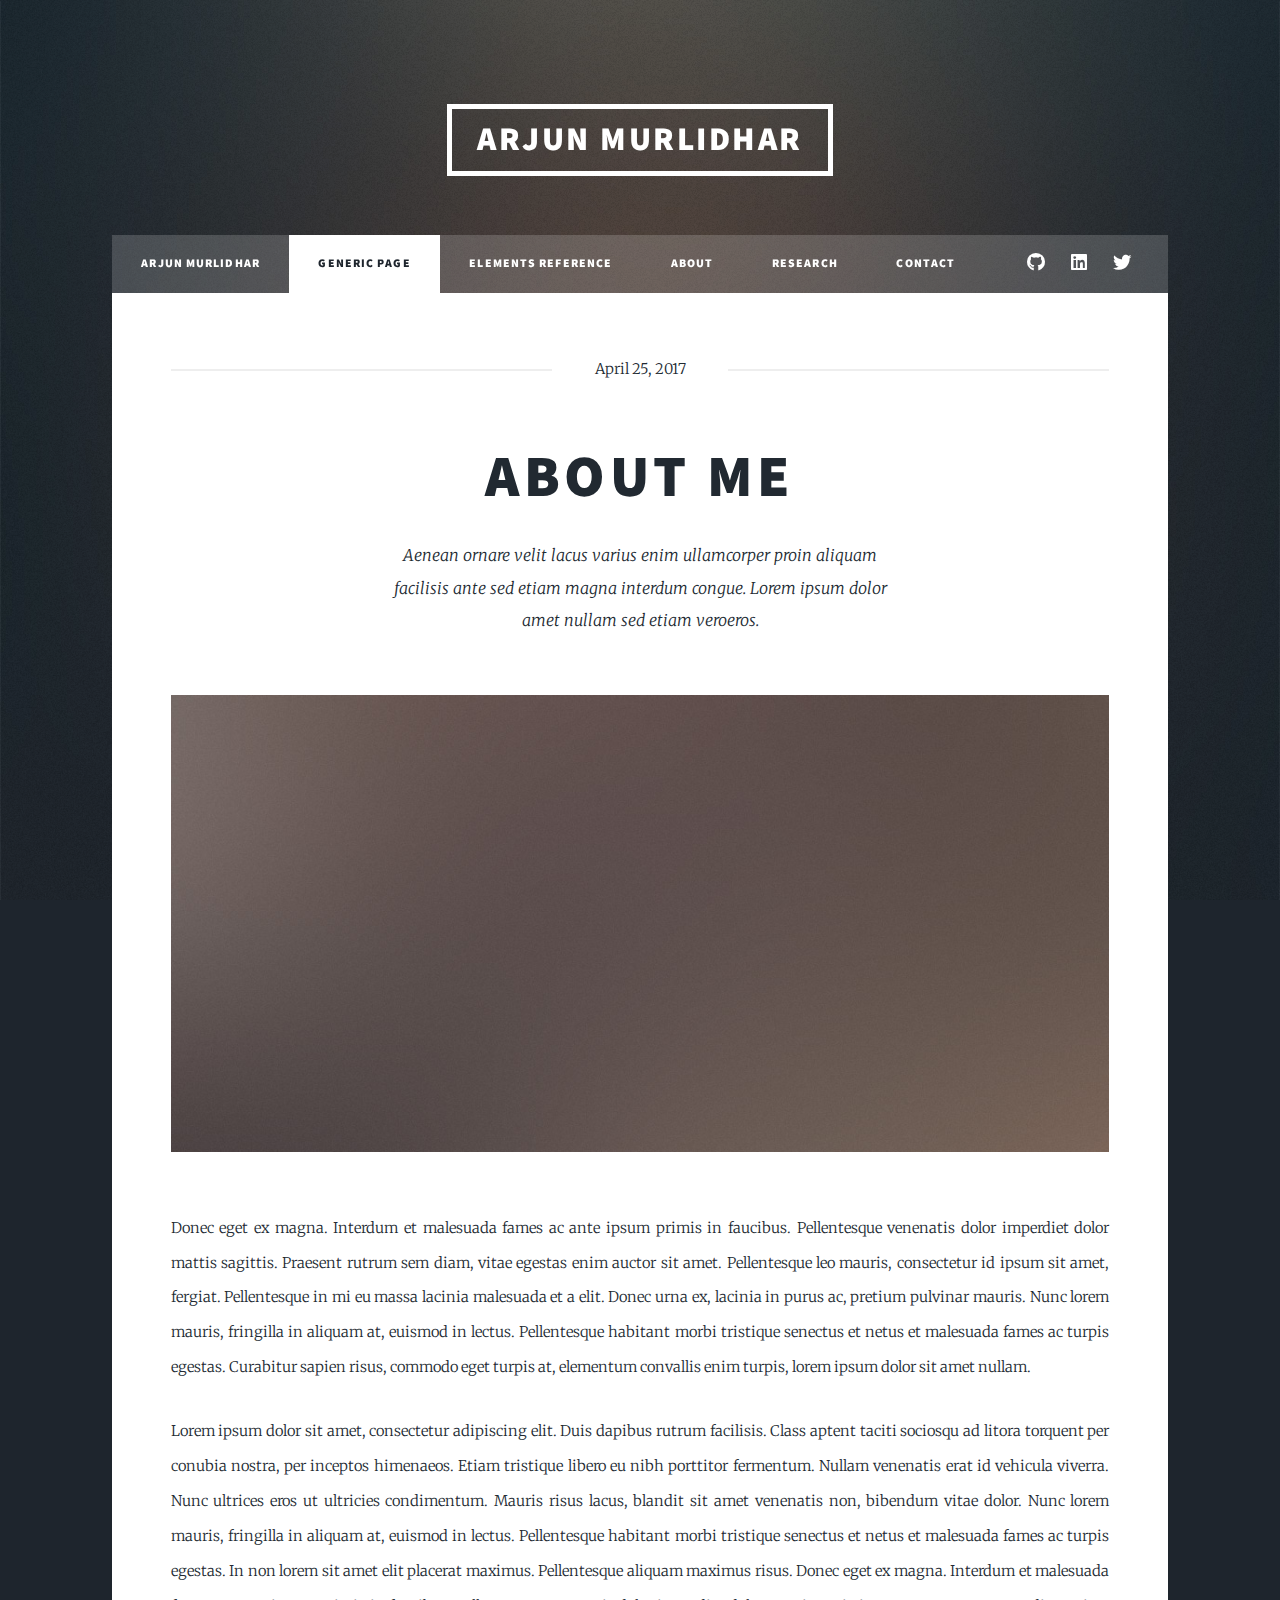
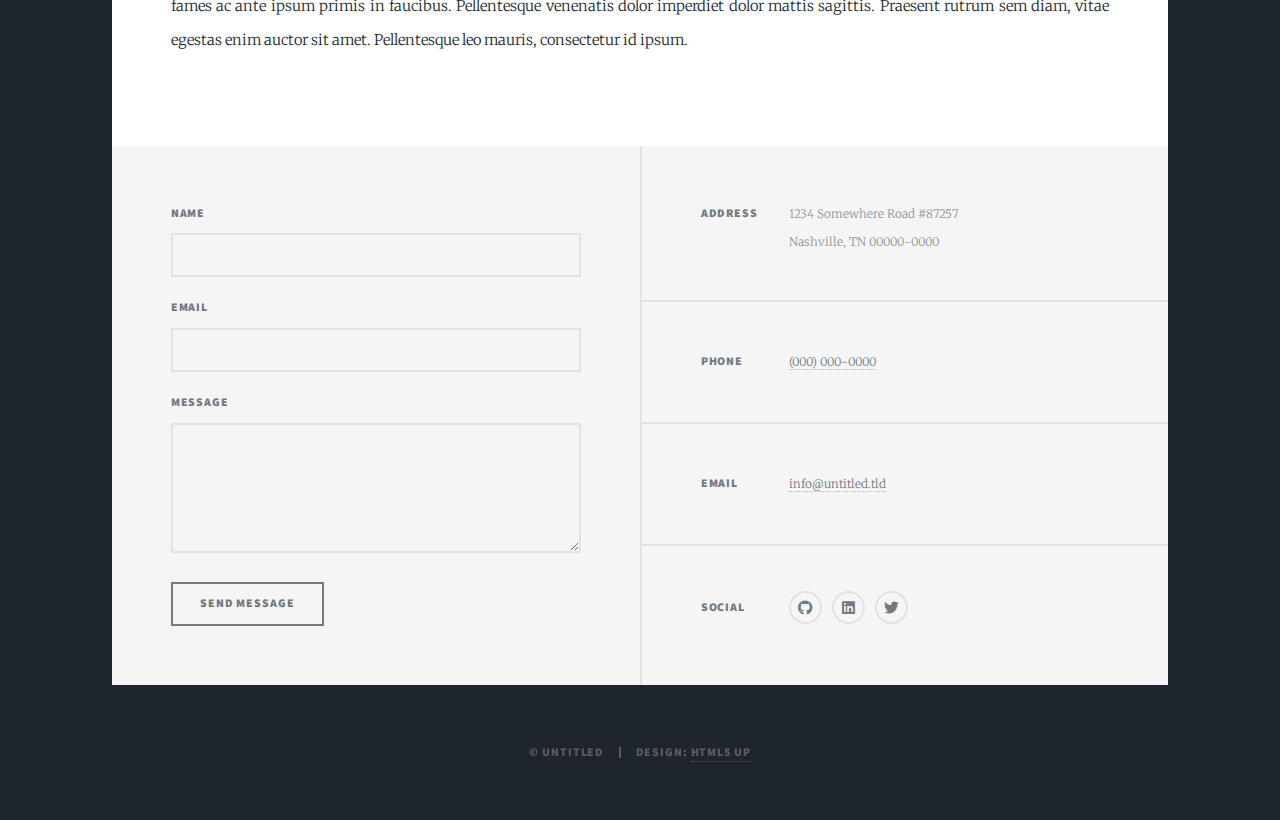
==== about.html @ 6128731b "made some edits" ====
<!DOCTYPE HTML>
<!--
	Massively by HTML5 UP
	html5up.net | @ajlkn
	Free for personal and commercial use under the CCA 3.0 license (html5up.net/license)
-->
<html>
	<head>
		<title>About Me - Arjun Murlidhar</title>
		<meta charset="utf-8" />
		<meta name="viewport" content="width=device-width, initial-scale=1, user-scalable=no" />
		<link rel="stylesheet" href="assets/css/main.css" />
		<noscript><link rel="stylesheet" href="assets/css/noscript.css" /></noscript>
	</head>
	<body class="is-preload">

		<!-- Wrapper -->
			<div id="wrapper">

				<!-- Header -->
					<header id="header">
						<a href="index.html" class="logo">Arjun Murlidhar</a>
					</header>

				<!-- Nav -->
					<nav id="nav">
						<ul class="links">
							<li><a href="index.html">Arjun Murlidhar</a></li>
							<li class="active"><a href="generic.html">Generic Page</a></li>
							<li><a href="elements.html">Elements Reference</a></li>
                            <li><a href="about.html">About</a></li>
							<li><a href="research.html">Research</a></li>
							<li><a href="contact.html">Contact</a></li>
						</ul>
						<ul class="icons">
							<li><a href="#" class="icon brands alt fa-github"><span class="label">GitHub</span></a></li>
							<li><a href="#" class="icon brands alt fa-linkedin"><span class="label">LinkedIn</span></a></li>
							<li><a href="#" class="icon brands alt fa-twitter"><span class="label">Twitter</span></a></li>
						</ul>
					</nav>

				<!-- Main -->
					<div id="main">

						<!-- Post -->
							<section class="post">
								<header class="major">
									<span class="date">April 25, 2017</span>
									<h1>About Me<br />
									</h1>
									<p>Aenean ornare velit lacus varius enim ullamcorper proin aliquam<br />
									facilisis ante sed etiam magna interdum congue. Lorem ipsum dolor<br />
									amet nullam sed etiam veroeros.</p>
								</header>
								<div class="image main"><img src="images/pic01.jpg" alt="" /></div>
								<p>Donec eget ex magna. Interdum et malesuada fames ac ante ipsum primis in faucibus. Pellentesque venenatis dolor imperdiet dolor mattis sagittis. Praesent rutrum sem diam, vitae egestas enim auctor sit amet. Pellentesque leo mauris, consectetur id ipsum sit amet, fergiat. Pellentesque in mi eu massa lacinia malesuada et a elit. Donec urna ex, lacinia in purus ac, pretium pulvinar mauris. Nunc lorem mauris, fringilla in aliquam at, euismod in lectus. Pellentesque habitant morbi tristique senectus et netus et malesuada fames ac turpis egestas. Curabitur sapien risus, commodo eget turpis at, elementum convallis enim turpis, lorem ipsum dolor sit amet nullam.</p>
								<p>Lorem ipsum dolor sit amet, consectetur adipiscing elit. Duis dapibus rutrum facilisis. Class aptent taciti sociosqu ad litora torquent per conubia nostra, per inceptos himenaeos. Etiam tristique libero eu nibh porttitor fermentum. Nullam venenatis erat id vehicula viverra. Nunc ultrices eros ut ultricies condimentum. Mauris risus lacus, blandit sit amet venenatis non, bibendum vitae dolor. Nunc lorem mauris, fringilla in aliquam at, euismod in lectus. Pellentesque habitant morbi tristique senectus et netus et malesuada fames ac turpis egestas. In non lorem sit amet elit placerat maximus. Pellentesque aliquam maximus risus. Donec eget ex magna. Interdum et malesuada fames ac ante ipsum primis in faucibus. Pellentesque venenatis dolor imperdiet dolor mattis sagittis. Praesent rutrum sem diam, vitae egestas enim auctor sit amet. Pellentesque leo mauris, consectetur id ipsum.</p>
							</section>

					</div>

				<!-- Footer -->
					<footer id="footer">
						<section>
							<form method="post" action="#">
								<div class="fields">
									<div class="field">
										<label for="name">Name</label>
										<input type="text" name="name" id="name" />
									</div>
									<div class="field">
										<label for="email">Email</label>
										<input type="text" name="email" id="email" />
									</div>
									<div class="field">
										<label for="message">Message</label>
										<textarea name="message" id="message" rows="3"></textarea>
									</div>
								</div>
								<ul class="actions">
									<li><input type="submit" value="Send Message" /></li>
								</ul>
							</form>
						</section>
						<section class="split contact">
							<section class="alt">
								<h3>Address</h3>
								<p>1234 Somewhere Road #87257<br />
								Nashville, TN 00000-0000</p>
							</section>
							<section>
								<h3>Phone</h3>
								<p><a href="#">(000) 000-0000</a></p>
							</section>
							<section>
								<h3>Email</h3>
								<p><a href="#">info@untitled.tld</a></p>
							</section>
							<section>
								<h3>Social</h3>
								<ul class="icons alt">
									<li><a href="#" class="icon brands alt fa-github"><span class="label">GitHub</span></a></li>
									<li><a href="#" class="icon brands alt fa-linkedin"><span class="label">LinkedIn</span></a></li>
									<li><a href="#" class="icon brands alt fa-twitter"><span class="label">Twitter</span></a></li>
								</ul>
							</section>
						</section>
					</footer>

				<!-- Copyright -->
					<div id="copyright">
						<ul><li>&copy; Untitled</li><li>Design: <a href="https://html5up.net">HTML5 UP</a></li></ul>
					</div>

			</div>

		<!-- Scripts -->
			<script src="assets/js/jquery.min.js"></script>
			<script src="assets/js/jquery.scrollex.min.js"></script>
			<script src="assets/js/jquery.scrolly.min.js"></script>
			<script src="assets/js/browser.min.js"></script>
			<script src="assets/js/breakpoints.min.js"></script>
			<script src="assets/js/util.js"></script>
			<script src="assets/js/main.js"></script>

	</body>
</html>
---- assets/css/main.css ----
@import url(fontawesome-all.min.css);
@import url("https://fonts.googleapis.com/css?family=Merriweather:300,700,300italic,700italic|Source+Sans+Pro:900");

/*
	Massively by HTML5 UP
	html5up.net | @ajlkn
	Free for personal and commercial use under the CCA 3.0 license (html5up.net/license)
*/

html, body, div, span, applet, object,
iframe, h1, h2, h3, h4, h5, h6, p, blockquote,
pre, a, abbr, acronym, address, big, cite,
code, del, dfn, em, img, ins, kbd, q, s, samp,
small, strike, strong, sub, sup, tt, var, b,
u, i, center, dl, dt, dd, ol, ul, li, fieldset,
form, label, legend, table, caption, tbody,
tfoot, thead, tr, th, td, article, aside,
canvas, details, embed, figure, figcaption,
footer, header, hgroup, menu, nav, output, ruby,
section, summary, time, mark, audio, video {
	margin: 0;
	padding: 0;
	border: 0;
	font-size: 100%;
	font: inherit;
	vertical-align: baseline;}

article, aside, details, figcaption, figure,
footer, header, hgroup, menu, nav, section {
	display: block;}

body {
	line-height: 1;
}

ol, ul {
	list-style: none;
}

blockquote, q {
	quotes: none;
}

	blockquote:before, blockquote:after, q:before, q:after {
		content: '';
		content: none;
	}

table {
	border-collapse: collapse;
	border-spacing: 0;
}

body {
	-webkit-text-size-adjust: none;
}

mark {
	background-color: transparent;
	color: inherit;
}

input::-moz-focus-inner {
	border: 0;
	padding: 0;
}

input, select, textarea {
	-moz-appearance: none;
	-webkit-appearance: none;
	-ms-appearance: none;
	appearance: none;
}

/* Basic */

	@-ms-viewport {
		width: device-width;
	}

	body {
		-ms-overflow-style: scrollbar;
	}

	@media screen and (max-width: 480px) {

		html, body {
			min-width: 320px;
		}

	}

	html {
		box-sizing: border-box;
	}

	*, *:before, *:after {
		box-sizing: inherit;
	}

	body {
		background-color: #1e252d;
	}

		body.is-preload *, body.is-preload *:before, body.is-preload *:after {
			-moz-animation: none !important;
			-webkit-animation: none !important;
			-ms-animation: none !important;
			animation: none !important;
			-moz-transition: none !important;
			-webkit-transition: none !important;
			-ms-transition: none !important;
			transition: none !important;
		}

/* Type */

	html {
		font-size: 16pt;
	}

		@media screen and (max-width: 1680px) {

			html {
				font-size: 12pt;
			}

		}

		@media screen and (max-width: 1280px) {

			html {
				font-size: 11pt;
			}

		}

		@media screen and (max-width: 360px) {

			html {
				font-size: 10pt;
			}

		}

	body {
		color: #212931;
	}

	body, input, select, textarea {
		font-family: "Merriweather", Georgia, serif;
		font-weight: 300;
		font-size: 1rem;
		line-height: 2.375;
	}

	a {
		-moz-transition: color 0.2s ease-in-out, background-color 0.2s ease-in-out, border-color 0.2s ease-in-out, box-shadow 0.2s ease-in-out;
		-webkit-transition: color 0.2s ease-in-out, background-color 0.2s ease-in-out, border-color 0.2s ease-in-out, box-shadow 0.2s ease-in-out;
		-ms-transition: color 0.2s ease-in-out, background-color 0.2s ease-in-out, border-color 0.2s ease-in-out, box-shadow 0.2s ease-in-out;
		transition: color 0.2s ease-in-out, background-color 0.2s ease-in-out, border-color 0.2s ease-in-out, box-shadow 0.2s ease-in-out;
		border-bottom: dotted 1px;
		text-decoration: none;
	}

		a:hover {
			border-bottom-color: transparent;
		}

	strong, b {
		font-weight: 600;
	}

	em, i {
		font-style: italic;
	}

	p {
		text-align: justify;
		margin: 0 0 2rem 0;
	}

	h1, h2, h3, h4, h5, h6 {
		font-family: "Source Sans Pro", Helvetica, sans-serif;
		font-weight: 900;
		line-height: 1.5;
		letter-spacing: 0.075em;
		text-transform: uppercase;
		margin: 0 0 1rem 0;
	}

		h1 a, h2 a, h3 a, h4 a, h5 a, h6 a {
			border-bottom: 0;
			color: inherit;
			text-decoration: none;
		}

	h1 {
		font-size: 4rem;
		line-height: 1.1;
		margin: 0 0 2rem 0;
	}

	h2 {
		font-size: 1.75rem;
		line-height: 1.3;
		margin: 0 0 1.5rem 0;
	}

	h3 {
		font-size: 1.25rem;
		margin: 0 0 1.5rem 0;
	}

	h4 {
		font-size: 1rem;
	}

	h5 {
		font-size: 0.9rem;
	}

	h6 {
		font-size: 0.8rem;
	}

	sub {
		font-size: 0.8rem;
		position: relative;
		top: 0.5rem;
	}

	sup {
		font-size: 0.8rem;
		position: relative;
		top: -0.5rem;
	}

	blockquote {
		border-left: solid 4px;
		font-style: italic;
		margin: 0 0 2rem 0;
		padding: 0.5rem 0 0.5rem 2rem;
	}

	code {
		border: solid 2px;
		font-family: "Courier New", monospace;
		font-size: 0.9rem;
		margin: 0 0.25rem;
		padding: 0.25rem 0.65rem;
	}

	pre {
		-webkit-overflow-scrolling: touch;
		font-family: "Courier New", monospace;
		font-size: 0.9rem;
		margin: 0 0 2rem 0;
	}

		pre code {
			display: block;
			line-height: 1.75;
			padding: 1rem 1.5rem;
			overflow-x: auto;
		}

	hr {
		border: 0;
		border-bottom: solid 2px;
		margin: 3rem 0;
	}

		hr.major {
			margin: 5rem 0;
		}

	.align-left {
		text-align: left;
	}

	.align-center {
		text-align: center;
	}

	.align-right {
		text-align: right;
	}

	input, select, textarea {
		color: #212931;
	}

	a {
		color: #212931;
		border-bottom-color: rgba(33, 41, 49, 0.5);
	}

		a:hover {
			border-bottom-color: transparent;
			color: #18bfef !important;
		}

	strong, b {
		color: #212931;
	}

	h1, h2, h3, h4, h5, h6 {
		color: #212931;
	}

	blockquote {
		border-left-color: #eeeeee;
	}

	code {
		background: rgba(220, 220, 220, 0.25);
		border-color: #eeeeee;
	}

	hr {
		border-bottom-color: #eeeeee;
	}

/* Row */

	.row {
		display: flex;
		flex-wrap: wrap;
		box-sizing: border-box;
		align-items: stretch;
	}

		.row > * {
			box-sizing: border-box;
		}

		.row.gtr-uniform > * > :last-child {
			margin-bottom: 0;
		}

		.row.aln-left {
			justify-content: flex-start;
		}

		.row.aln-center {
			justify-content: center;
		}

		.row.aln-right {
			justify-content: flex-end;
		}

		.row.aln-top {
			align-items: flex-start;
		}

		.row.aln-middle {
			align-items: center;
		}

		.row.aln-bottom {
			align-items: flex-end;
		}

		.row > .imp {
			order: -1;
		}

		.row > .col-1 {
			width: 8.33333%;
		}

		.row > .off-1 {
			margin-left: 8.33333%;
		}

		.row > .col-2 {
			width: 16.66667%;
		}

		.row > .off-2 {
			margin-left: 16.66667%;
		}

		.row > .col-3 {
			width: 25%;
		}

		.row > .off-3 {
			margin-left: 25%;
		}

		.row > .col-4 {
			width: 33.33333%;
		}

		.row > .off-4 {
			margin-left: 33.33333%;
		}

		.row > .col-5 {
			width: 41.66667%;
		}

		.row > .off-5 {
			margin-left: 41.66667%;
		}

		.row > .col-6 {
			width: 50%;
		}

		.row > .off-6 {
			margin-left: 50%;
		}

		.row > .col-7 {
			width: 58.33333%;
		}

		.row > .off-7 {
			margin-left: 58.33333%;
		}

		.row > .col-8 {
			width: 66.66667%;
		}

		.row > .off-8 {
			margin-left: 66.66667%;
		}

		.row > .col-9 {
			width: 75%;
		}

		.row > .off-9 {
			margin-left: 75%;
		}

		.row > .col-10 {
			width: 83.33333%;
		}

		.row > .off-10 {
			margin-left: 83.33333%;
		}

		.row > .col-11 {
			width: 91.66667%;
		}

		.row > .off-11 {
			margin-left: 91.66667%;
		}

		.row > .col-12 {
			width: 100%;
		}

		.row > .off-12 {
			margin-left: 100%;
		}

		.row.gtr-0 {
			margin-top: 0;
			margin-left: 0rem;
		}

			.row.gtr-0 > * {
				padding: 0 0 0 0rem;
			}

			.row.gtr-0.gtr-uniform {
				margin-top: 0rem;
			}

				.row.gtr-0.gtr-uniform > * {
					padding-top: 0rem;
				}

		.row.gtr-25 {
			margin-top: 0;
			margin-left: -0.375rem;
		}

			.row.gtr-25 > * {
				padding: 0 0 0 0.375rem;
			}

			.row.gtr-25.gtr-uniform {
				margin-top: -0.375rem;
			}

				.row.gtr-25.gtr-uniform > * {
					padding-top: 0.375rem;
				}

		.row.gtr-50 {
			margin-top: 0;
			margin-left: -0.75rem;
		}

			.row.gtr-50 > * {
				padding: 0 0 0 0.75rem;
			}

			.row.gtr-50.gtr-uniform {
				margin-top: -0.75rem;
			}

				.row.gtr-50.gtr-uniform > * {
					padding-top: 0.75rem;
				}

		.row {
			margin-top: 0;
			margin-left: -1.5rem;
		}

			.row > * {
				padding: 0 0 0 1.5rem;
			}

			.row.gtr-uniform {
				margin-top: -1.5rem;
			}

				.row.gtr-uniform > * {
					padding-top: 1.5rem;
				}

		.row.gtr-150 {
			margin-top: 0;
			margin-left: -2.25rem;
		}

			.row.gtr-150 > * {
				padding: 0 0 0 2.25rem;
			}

			.row.gtr-150.gtr-uniform {
				margin-top: -2.25rem;
			}

				.row.gtr-150.gtr-uniform > * {
					padding-top: 2.25rem;
				}

		.row.gtr-200 {
			margin-top: 0;
			margin-left: -3rem;
		}

			.row.gtr-200 > * {
				padding: 0 0 0 3rem;
			}

			.row.gtr-200.gtr-uniform {
				margin-top: -3rem;
			}

				.row.gtr-200.gtr-uniform > * {
					padding-top: 3rem;
				}

		@media screen and (max-width: 1680px) {

			.row {
				display: flex;
				flex-wrap: wrap;
				box-sizing: border-box;
				align-items: stretch;
			}

				.row > * {
					box-sizing: border-box;
				}

				.row.gtr-uniform > * > :last-child {
					margin-bottom: 0;
				}

				.row.aln-left {
					justify-content: flex-start;
				}

				.row.aln-center {
					justify-content: center;
				}

				.row.aln-right {
					justify-content: flex-end;
				}

				.row.aln-top {
					align-items: flex-start;
				}

				.row.aln-middle {
					align-items: center;
				}

				.row.aln-bottom {
					align-items: flex-end;
				}

				.row > .imp-xlarge {
					order: -1;
				}

				.row > .col-1-xlarge {
					width: 8.33333%;
				}

				.row > .off-1-xlarge {
					margin-left: 8.33333%;
				}

				.row > .col-2-xlarge {
					width: 16.66667%;
				}

				.row > .off-2-xlarge {
					margin-left: 16.66667%;
				}

				.row > .col-3-xlarge {
					width: 25%;
				}

				.row > .off-3-xlarge {
					margin-left: 25%;
				}

				.row > .col-4-xlarge {
					width: 33.33333%;
				}

				.row > .off-4-xlarge {
					margin-left: 33.33333%;
				}

				.row > .col-5-xlarge {
					width: 41.66667%;
				}

				.row > .off-5-xlarge {
					margin-left: 41.66667%;
				}

				.row > .col-6-xlarge {
					width: 50%;
				}

				.row > .off-6-xlarge {
					margin-left: 50%;
				}

				.row > .col-7-xlarge {
					width: 58.33333%;
				}

				.row > .off-7-xlarge {
					margin-left: 58.33333%;
				}

				.row > .col-8-xlarge {
					width: 66.66667%;
				}

				.row > .off-8-xlarge {
					margin-left: 66.66667%;
				}

				.row > .col-9-xlarge {
					width: 75%;
				}

				.row > .off-9-xlarge {
					margin-left: 75%;
				}

				.row > .col-10-xlarge {
					width: 83.33333%;
				}

				.row > .off-10-xlarge {
					margin-left: 83.33333%;
				}

				.row > .col-11-xlarge {
					width: 91.66667%;
				}

				.row > .off-11-xlarge {
					margin-left: 91.66667%;
				}

				.row > .col-12-xlarge {
					width: 100%;
				}

				.row > .off-12-xlarge {
					margin-left: 100%;
				}

				.row.gtr-0 {
					margin-top: 0;
					margin-left: 0rem;
				}

					.row.gtr-0 > * {
						padding: 0 0 0 0rem;
					}

					.row.gtr-0.gtr-uniform {
						margin-top: 0rem;
					}

						.row.gtr-0.gtr-uniform > * {
							padding-top: 0rem;
						}

				.row.gtr-25 {
					margin-top: 0;
					margin-left: -0.375rem;
				}

					.row.gtr-25 > * {
						padding: 0 0 0 0.375rem;
					}

					.row.gtr-25.gtr-uniform {
						margin-top: -0.375rem;
					}

						.row.gtr-25.gtr-uniform > * {
							padding-top: 0.375rem;
						}

				.row.gtr-50 {
					margin-top: 0;
					margin-left: -0.75rem;
				}

					.row.gtr-50 > * {
						padding: 0 0 0 0.75rem;
					}

					.row.gtr-50.gtr-uniform {
						margin-top: -0.75rem;
					}

						.row.gtr-50.gtr-uniform > * {
							padding-top: 0.75rem;
						}

				.row {
					margin-top: 0;
					margin-left: -1.5rem;
				}

					.row > * {
						padding: 0 0 0 1.5rem;
					}

					.row.gtr-uniform {
						margin-top: -1.5rem;
					}

						.row.gtr-uniform > * {
							padding-top: 1.5rem;
						}

				.row.gtr-150 {
					margin-top: 0;
					margin-left: -2.25rem;
				}

					.row.gtr-150 > * {
						padding: 0 0 0 2.25rem;
					}

					.row.gtr-150.gtr-uniform {
						margin-top: -2.25rem;
					}

						.row.gtr-150.gtr-uniform > * {
							padding-top: 2.25rem;
						}

				.row.gtr-200 {
					margin-top: 0;
					margin-left: -3rem;
				}

					.row.gtr-200 > * {
						padding: 0 0 0 3rem;
					}

					.row.gtr-200.gtr-uniform {
						margin-top: -3rem;
					}

						.row.gtr-200.gtr-uniform > * {
							padding-top: 3rem;
						}

		}

		@media screen and (max-width: 1280px) {

			.row {
				display: flex;
				flex-wrap: wrap;
				box-sizing: border-box;
				align-items: stretch;
			}

				.row > * {
					box-sizing: border-box;
				}

				.row.gtr-uniform > * > :last-child {
					margin-bottom: 0;
				}

				.row.aln-left {
					justify-content: flex-start;
				}

				.row.aln-center {
					justify-content: center;
				}

				.row.aln-right {
					justify-content: flex-end;
				}

				.row.aln-top {
					align-items: flex-start;
				}

				.row.aln-middle {
					align-items: center;
				}

				.row.aln-bottom {
					align-items: flex-end;
				}

				.row > .imp-large {
					order: -1;
				}

				.row > .col-1-large {
					width: 8.33333%;
				}

				.row > .off-1-large {
					margin-left: 8.33333%;
				}

				.row > .col-2-large {
					width: 16.66667%;
				}

				.row > .off-2-large {
					margin-left: 16.66667%;
				}

				.row > .col-3-large {
					width: 25%;
				}

				.row > .off-3-large {
					margin-left: 25%;
				}

				.row > .col-4-large {
					width: 33.33333%;
				}

				.row > .off-4-large {
					margin-left: 33.33333%;
				}

				.row > .col-5-large {
					width: 41.66667%;
				}

				.row > .off-5-large {
					margin-left: 41.66667%;
				}

				.row > .col-6-large {
					width: 50%;
				}

				.row > .off-6-large {
					margin-left: 50%;
				}

				.row > .col-7-large {
					width: 58.33333%;
				}

				.row > .off-7-large {
					margin-left: 58.33333%;
				}

				.row > .col-8-large {
					width: 66.66667%;
				}

				.row > .off-8-large {
					margin-left: 66.66667%;
				}

				.row > .col-9-large {
					width: 75%;
				}

				.row > .off-9-large {
					margin-left: 75%;
				}

				.row > .col-10-large {
					width: 83.33333%;
				}

				.row > .off-10-large {
					margin-left: 83.33333%;
				}

				.row > .col-11-large {
					width: 91.66667%;
				}

				.row > .off-11-large {
					margin-left: 91.66667%;
				}

				.row > .col-12-large {
					width: 100%;
				}

				.row > .off-12-large {
					margin-left: 100%;
				}

				.row.gtr-0 {
					margin-top: 0;
					margin-left: 0rem;
				}

					.row.gtr-0 > * {
						padding: 0 0 0 0rem;
					}

					.row.gtr-0.gtr-uniform {
						margin-top: 0rem;
					}

						.row.gtr-0.gtr-uniform > * {
							padding-top: 0rem;
						}

				.row.gtr-25 {
					margin-top: 0;
					margin-left: -0.375rem;
				}

					.row.gtr-25 > * {
						padding: 0 0 0 0.375rem;
					}

					.row.gtr-25.gtr-uniform {
						margin-top: -0.375rem;
					}

						.row.gtr-25.gtr-uniform > * {
							padding-top: 0.375rem;
						}

				.row.gtr-50 {
					margin-top: 0;
					margin-left: -0.75rem;
				}

					.row.gtr-50 > * {
						padding: 0 0 0 0.75rem;
					}

					.row.gtr-50.gtr-uniform {
						margin-top: -0.75rem;
					}

						.row.gtr-50.gtr-uniform > * {
							padding-top: 0.75rem;
						}

				.row {
					margin-top: 0;
					margin-left: -1.5rem;
				}

					.row > * {
						padding: 0 0 0 1.5rem;
					}

					.row.gtr-uniform {
						margin-top: -1.5rem;
					}

						.row.gtr-uniform > * {
							padding-top: 1.5rem;
						}

				.row.gtr-150 {
					margin-top: 0;
					margin-left: -2.25rem;
				}

					.row.gtr-150 > * {
						padding: 0 0 0 2.25rem;
					}

					.row.gtr-150.gtr-uniform {
						margin-top: -2.25rem;
					}

						.row.gtr-150.gtr-uniform > * {
							padding-top: 2.25rem;
						}

				.row.gtr-200 {
					margin-top: 0;
					margin-left: -3rem;
				}

					.row.gtr-200 > * {
						padding: 0 0 0 3rem;
					}

					.row.gtr-200.gtr-uniform {
						margin-top: -3rem;
					}

						.row.gtr-200.gtr-uniform > * {
							padding-top: 3rem;
						}

		}

		@media screen and (max-width: 980px) {

			.row {
				display: flex;
				flex-wrap: wrap;
				box-sizing: border-box;
				align-items: stretch;
			}

				.row > * {
					box-sizing: border-box;
				}

				.row.gtr-uniform > * > :last-child {
					margin-bottom: 0;
				}

				.row.aln-left {
					justify-content: flex-start;
				}

				.row.aln-center {
					justify-content: center;
				}

				.row.aln-right {
					justify-content: flex-end;
				}

				.row.aln-top {
					align-items: flex-start;
				}

				.row.aln-middle {
					align-items: center;
				}

				.row.aln-bottom {
					align-items: flex-end;
				}

				.row > .imp-medium {
					order: -1;
				}

				.row > .col-1-medium {
					width: 8.33333%;
				}

				.row > .off-1-medium {
					margin-left: 8.33333%;
				}

				.row > .col-2-medium {
					width: 16.66667%;
				}

				.row > .off-2-medium {
					margin-left: 16.66667%;
				}

				.row > .col-3-medium {
					width: 25%;
				}

				.row > .off-3-medium {
					margin-left: 25%;
				}

				.row > .col-4-medium {
					width: 33.33333%;
				}

				.row > .off-4-medium {
					margin-left: 33.33333%;
				}

				.row > .col-5-medium {
					width: 41.66667%;
				}

				.row > .off-5-medium {
					margin-left: 41.66667%;
				}

				.row > .col-6-medium {
					width: 50%;
				}

				.row > .off-6-medium {
					margin-left: 50%;
				}

				.row > .col-7-medium {
					width: 58.33333%;
				}

				.row > .off-7-medium {
					margin-left: 58.33333%;
				}

				.row > .col-8-medium {
					width: 66.66667%;
				}

				.row > .off-8-medium {
					margin-left: 66.66667%;
				}

				.row > .col-9-medium {
					width: 75%;
				}

				.row > .off-9-medium {
					margin-left: 75%;
				}

				.row > .col-10-medium {
					width: 83.33333%;
				}

				.row > .off-10-medium {
					margin-left: 83.33333%;
				}

				.row > .col-11-medium {
					width: 91.66667%;
				}

				.row > .off-11-medium {
					margin-left: 91.66667%;
				}

				.row > .col-12-medium {
					width: 100%;
				}

				.row > .off-12-medium {
					margin-left: 100%;
				}

				.row.gtr-0 {
					margin-top: 0;
					margin-left: 0rem;
				}

					.row.gtr-0 > * {
						padding: 0 0 0 0rem;
					}

					.row.gtr-0.gtr-uniform {
						margin-top: 0rem;
					}

						.row.gtr-0.gtr-uniform > * {
							padding-top: 0rem;
						}

				.row.gtr-25 {
					margin-top: 0;
					margin-left: -0.375rem;
				}

					.row.gtr-25 > * {
						padding: 0 0 0 0.375rem;
					}

					.row.gtr-25.gtr-uniform {
						margin-top: -0.375rem;
					}

						.row.gtr-25.gtr-uniform > * {
							padding-top: 0.375rem;
						}

				.row.gtr-50 {
					margin-top: 0;
					margin-left: -0.75rem;
				}

					.row.gtr-50 > * {
						padding: 0 0 0 0.75rem;
					}

					.row.gtr-50.gtr-uniform {
						margin-top: -0.75rem;
					}

						.row.gtr-50.gtr-uniform > * {
							padding-top: 0.75rem;
						}

				.row {
					margin-top: 0;
					margin-left: -1.5rem;
				}

					.row > * {
						padding: 0 0 0 1.5rem;
					}

					.row.gtr-uniform {
						margin-top: -1.5rem;
					}

						.row.gtr-uniform > * {
							padding-top: 1.5rem;
						}

				.row.gtr-150 {
					margin-top: 0;
					margin-left: -2.25rem;
				}

					.row.gtr-150 > * {
						padding: 0 0 0 2.25rem;
					}

					.row.gtr-150.gtr-uniform {
						margin-top: -2.25rem;
					}

						.row.gtr-150.gtr-uniform > * {
							padding-top: 2.25rem;
						}

				.row.gtr-200 {
					margin-top: 0;
					margin-left: -3rem;
				}

					.row.gtr-200 > * {
						padding: 0 0 0 3rem;
					}

					.row.gtr-200.gtr-uniform {
						margin-top: -3rem;
					}

						.row.gtr-200.gtr-uniform > * {
							padding-top: 3rem;
						}

		}

		@media screen and (max-width: 736px) {

			.row {
				display: flex;
				flex-wrap: wrap;
				box-sizing: border-box;
				align-items: stretch;
			}

				.row > * {
					box-sizing: border-box;
				}

				.row.gtr-uniform > * > :last-child {
					margin-bottom: 0;
				}

				.row.aln-left {
					justify-content: flex-start;
				}

				.row.aln-center {
					justify-content: center;
				}

				.row.aln-right {
					justify-content: flex-end;
				}

				.row.aln-top {
					align-items: flex-start;
				}

				.row.aln-middle {
					align-items: center;
				}

				.row.aln-bottom {
					align-items: flex-end;
				}

				.row > .imp-small {
					order: -1;
				}

				.row > .col-1-small {
					width: 8.33333%;
				}

				.row > .off-1-small {
					margin-left: 8.33333%;
				}

				.row > .col-2-small {
					width: 16.66667%;
				}

				.row > .off-2-small {
					margin-left: 16.66667%;
				}

				.row > .col-3-small {
					width: 25%;
				}

				.row > .off-3-small {
					margin-left: 25%;
				}

				.row > .col-4-small {
					width: 33.33333%;
				}

				.row > .off-4-small {
					margin-left: 33.33333%;
				}

				.row > .col-5-small {
					width: 41.66667%;
				}

				.row > .off-5-small {
					margin-left: 41.66667%;
				}

				.row > .col-6-small {
					width: 50%;
				}

				.row > .off-6-small {
					margin-left: 50%;
				}

				.row > .col-7-small {
					width: 58.33333%;
				}

				.row > .off-7-small {
					margin-left: 58.33333%;
				}

				.row > .col-8-small {
					width: 66.66667%;
				}

				.row > .off-8-small {
					margin-left: 66.66667%;
				}

				.row > .col-9-small {
					width: 75%;
				}

				.row > .off-9-small {
					margin-left: 75%;
				}

				.row > .col-10-small {
					width: 83.33333%;
				}

				.row > .off-10-small {
					margin-left: 83.33333%;
				}

				.row > .col-11-small {
					width: 91.66667%;
				}

				.row > .off-11-small {
					margin-left: 91.66667%;
				}

				.row > .col-12-small {
					width: 100%;
				}

				.row > .off-12-small {
					margin-left: 100%;
				}

				.row.gtr-0 {
					margin-top: 0;
					margin-left: 0rem;
				}

					.row.gtr-0 > * {
						padding: 0 0 0 0rem;
					}

					.row.gtr-0.gtr-uniform {
						margin-top: 0rem;
					}

						.row.gtr-0.gtr-uniform > * {
							padding-top: 0rem;
						}

				.row.gtr-25 {
					margin-top: 0;
					margin-left: -0.375rem;
				}

					.row.gtr-25 > * {
						padding: 0 0 0 0.375rem;
					}

					.row.gtr-25.gtr-uniform {
						margin-top: -0.375rem;
					}

						.row.gtr-25.gtr-uniform > * {
							padding-top: 0.375rem;
						}

				.row.gtr-50 {
					margin-top: 0;
					margin-left: -0.75rem;
				}

					.row.gtr-50 > * {
						padding: 0 0 0 0.75rem;
					}

					.row.gtr-50.gtr-uniform {
						margin-top: -0.75rem;
					}

						.row.gtr-50.gtr-uniform > * {
							padding-top: 0.75rem;
						}

				.row {
					margin-top: 0;
					margin-left: -1.5rem;
				}

					.row > * {
						padding: 0 0 0 1.5rem;
					}

					.row.gtr-uniform {
						margin-top: -1.5rem;
					}

						.row.gtr-uniform > * {
							padding-top: 1.5rem;
						}

				.row.gtr-150 {
					margin-top: 0;
					margin-left: -2.25rem;
				}

					.row.gtr-150 > * {
						padding: 0 0 0 2.25rem;
					}

					.row.gtr-150.gtr-uniform {
						margin-top: -2.25rem;
					}

						.row.gtr-150.gtr-uniform > * {
							padding-top: 2.25rem;
						}

				.row.gtr-200 {
					margin-top: 0;
					margin-left: -3rem;
				}

					.row.gtr-200 > * {
						padding: 0 0 0 3rem;
					}

					.row.gtr-200.gtr-uniform {
						margin-top: -3rem;
					}

						.row.gtr-200.gtr-uniform > * {
							padding-top: 3rem;
						}

		}

		@media screen and (max-width: 480px) {

			.row {
				display: flex;
				flex-wrap: wrap;
				box-sizing: border-box;
				align-items: stretch;
			}

				.row > * {
					box-sizing: border-box;
				}

				.row.gtr-uniform > * > :last-child {
					margin-bottom: 0;
				}

				.row.aln-left {
					justify-content: flex-start;
				}

				.row.aln-center {
					justify-content: center;
				}

				.row.aln-right {
					justify-content: flex-end;
				}

				.row.aln-top {
					align-items: flex-start;
				}

				.row.aln-middle {
					align-items: center;
				}

				.row.aln-bottom {
					align-items: flex-end;
				}

				.row > .imp-xsmall {
					order: -1;
				}

				.row > .col-1-xsmall {
					width: 8.33333%;
				}

				.row > .off-1-xsmall {
					margin-left: 8.33333%;
				}

				.row > .col-2-xsmall {
					width: 16.66667%;
				}

				.row > .off-2-xsmall {
					margin-left: 16.66667%;
				}

				.row > .col-3-xsmall {
					width: 25%;
				}

				.row > .off-3-xsmall {
					margin-left: 25%;
				}

				.row > .col-4-xsmall {
					width: 33.33333%;
				}

				.row > .off-4-xsmall {
					margin-left: 33.33333%;
				}

				.row > .col-5-xsmall {
					width: 41.66667%;
				}

				.row > .off-5-xsmall {
					margin-left: 41.66667%;
				}

				.row > .col-6-xsmall {
					width: 50%;
				}

				.row > .off-6-xsmall {
					margin-left: 50%;
				}

				.row > .col-7-xsmall {
					width: 58.33333%;
				}

				.row > .off-7-xsmall {
					margin-left: 58.33333%;
				}

				.row > .col-8-xsmall {
					width: 66.66667%;
				}

				.row > .off-8-xsmall {
					margin-left: 66.66667%;
				}

				.row > .col-9-xsmall {
					width: 75%;
				}

				.row > .off-9-xsmall {
					margin-left: 75%;
				}

				.row > .col-10-xsmall {
					width: 83.33333%;
				}

				.row > .off-10-xsmall {
					margin-left: 83.33333%;
				}

				.row > .col-11-xsmall {
					width: 91.66667%;
				}

				.row > .off-11-xsmall {
					margin-left: 91.66667%;
				}

				.row > .col-12-xsmall {
					width: 100%;
				}

				.row > .off-12-xsmall {
					margin-left: 100%;
				}

				.row.gtr-0 {
					margin-top: 0;
					margin-left: 0rem;
				}

					.row.gtr-0 > * {
						padding: 0 0 0 0rem;
					}

					.row.gtr-0.gtr-uniform {
						margin-top: 0rem;
					}

						.row.gtr-0.gtr-uniform > * {
							padding-top: 0rem;
						}

				.row.gtr-25 {
					margin-top: 0;
					margin-left: -0.375rem;
				}

					.row.gtr-25 > * {
						padding: 0 0 0 0.375rem;
					}

					.row.gtr-25.gtr-uniform {
						margin-top: -0.375rem;
					}

						.row.gtr-25.gtr-uniform > * {
							padding-top: 0.375rem;
						}

				.row.gtr-50 {
					margin-top: 0;
					margin-left: -0.75rem;
				}

					.row.gtr-50 > * {
						padding: 0 0 0 0.75rem;
					}

					.row.gtr-50.gtr-uniform {
						margin-top: -0.75rem;
					}

						.row.gtr-50.gtr-uniform > * {
							padding-top: 0.75rem;
						}

				.row {
					margin-top: 0;
					margin-left: -1.5rem;
				}

					.row > * {
						padding: 0 0 0 1.5rem;
					}

					.row.gtr-uniform {
						margin-top: -1.5rem;
					}

						.row.gtr-uniform > * {
							padding-top: 1.5rem;
						}

				.row.gtr-150 {
					margin-top: 0;
					margin-left: -2.25rem;
				}

					.row.gtr-150 > * {
						padding: 0 0 0 2.25rem;
					}

					.row.gtr-150.gtr-uniform {
						margin-top: -2.25rem;
					}

						.row.gtr-150.gtr-uniform > * {
							padding-top: 2.25rem;
						}

				.row.gtr-200 {
					margin-top: 0;
					margin-left: -3rem;
				}

					.row.gtr-200 > * {
						padding: 0 0 0 3rem;
					}

					.row.gtr-200.gtr-uniform {
						margin-top: -3rem;
					}

						.row.gtr-200.gtr-uniform > * {
							padding-top: 3rem;
						}

		}

		@media screen and (max-width: 360px) {

			.row {
				display: flex;
				flex-wrap: wrap;
				box-sizing: border-box;
				align-items: stretch;
			}

				.row > * {
					box-sizing: border-box;
				}

				.row.gtr-uniform > * > :last-child {
					margin-bottom: 0;
				}

				.row.aln-left {
					justify-content: flex-start;
				}

				.row.aln-center {
					justify-content: center;
				}

				.row.aln-right {
					justify-content: flex-end;
				}

				.row.aln-top {
					align-items: flex-start;
				}

				.row.aln-middle {
					align-items: center;
				}

				.row.aln-bottom {
					align-items: flex-end;
				}

				.row > .imp-xxsmall {
					order: -1;
				}

				.row > .col-1-xxsmall {
					width: 8.33333%;
				}

				.row > .off-1-xxsmall {
					margin-left: 8.33333%;
				}

				.row > .col-2-xxsmall {
					width: 16.66667%;
				}

				.row > .off-2-xxsmall {
					margin-left: 16.66667%;
				}

				.row > .col-3-xxsmall {
					width: 25%;
				}

				.row > .off-3-xxsmall {
					margin-left: 25%;
				}

				.row > .col-4-xxsmall {
					width: 33.33333%;
				}

				.row > .off-4-xxsmall {
					margin-left: 33.33333%;
				}

				.row > .col-5-xxsmall {
					width: 41.66667%;
				}

				.row > .off-5-xxsmall {
					margin-left: 41.66667%;
				}

				.row > .col-6-xxsmall {
					width: 50%;
				}

				.row > .off-6-xxsmall {
					margin-left: 50%;
				}

				.row > .col-7-xxsmall {
					width: 58.33333%;
				}

				.row > .off-7-xxsmall {
					margin-left: 58.33333%;
				}

				.row > .col-8-xxsmall {
					width: 66.66667%;
				}

				.row > .off-8-xxsmall {
					margin-left: 66.66667%;
				}

				.row > .col-9-xxsmall {
					width: 75%;
				}

				.row > .off-9-xxsmall {
					margin-left: 75%;
				}

				.row > .col-10-xxsmall {
					width: 83.33333%;
				}

				.row > .off-10-xxsmall {
					margin-left: 83.33333%;
				}

				.row > .col-11-xxsmall {
					width: 91.66667%;
				}

				.row > .off-11-xxsmall {
					margin-left: 91.66667%;
				}

				.row > .col-12-xxsmall {
					width: 100%;
				}

				.row > .off-12-xxsmall {
					margin-left: 100%;
				}

				.row.gtr-0 {
					margin-top: 0;
					margin-left: 0rem;
				}

					.row.gtr-0 > * {
						padding: 0 0 0 0rem;
					}

					.row.gtr-0.gtr-uniform {
						margin-top: 0rem;
					}

						.row.gtr-0.gtr-uniform > * {
							padding-top: 0rem;
						}

				.row.gtr-25 {
					margin-top: 0;
					margin-left: -0.375rem;
				}

					.row.gtr-25 > * {
						padding: 0 0 0 0.375rem;
					}

					.row.gtr-25.gtr-uniform {
						margin-top: -0.375rem;
					}

						.row.gtr-25.gtr-uniform > * {
							padding-top: 0.375rem;
						}

				.row.gtr-50 {
					margin-top: 0;
					margin-left: -0.75rem;
				}

					.row.gtr-50 > * {
						padding: 0 0 0 0.75rem;
					}

					.row.gtr-50.gtr-uniform {
						margin-top: -0.75rem;
					}

						.row.gtr-50.gtr-uniform > * {
							padding-top: 0.75rem;
						}

				.row {
					margin-top: 0;
					margin-left: -1.5rem;
				}

					.row > * {
						padding: 0 0 0 1.5rem;
					}

					.row.gtr-uniform {
						margin-top: -1.5rem;
					}

						.row.gtr-uniform > * {
							padding-top: 1.5rem;
						}

				.row.gtr-150 {
					margin-top: 0;
					margin-left: -2.25rem;
				}

					.row.gtr-150 > * {
						padding: 0 0 0 2.25rem;
					}

					.row.gtr-150.gtr-uniform {
						margin-top: -2.25rem;
					}

						.row.gtr-150.gtr-uniform > * {
							padding-top: 2.25rem;
						}

				.row.gtr-200 {
					margin-top: 0;
					margin-left: -3rem;
				}

					.row.gtr-200 > * {
						padding: 0 0 0 3rem;
					}

					.row.gtr-200.gtr-uniform {
						margin-top: -3rem;
					}

						.row.gtr-200.gtr-uniform > * {
							padding-top: 3rem;
						}

		}

/* Box */

	.box {
		border: solid 2px;
		margin-bottom: 2rem;
		padding: 1.5rem;
	}

		.box > :last-child,
		.box > :last-child > :last-child,
		.box > :last-child > :last-child > :last-child {
			margin-bottom: 0;
		}

		.box.alt {
			border: 0;
			border-radius: 0;
			padding: 0;
		}

	.box {
		border-color: #eeeeee;
	}

/* Button */

	input[type="submit"],
	input[type="reset"],
	input[type="button"],
	button,
	.button {
		-moz-appearance: none;
		-webkit-appearance: none;
		-ms-appearance: none;
		appearance: none;
		-moz-transition: background-color 0.2s ease-in-out, box-shadow 0.2s ease-in-out, color 0.2s ease-in-out;
		-webkit-transition: background-color 0.2s ease-in-out, box-shadow 0.2s ease-in-out, color 0.2s ease-in-out;
		-ms-transition: background-color 0.2s ease-in-out, box-shadow 0.2s ease-in-out, color 0.2s ease-in-out;
		transition: background-color 0.2s ease-in-out, box-shadow 0.2s ease-in-out, color 0.2s ease-in-out;
		border: 0;
		border-radius: 0;
		cursor: pointer;
		display: inline-block;
		font-family: "Source Sans Pro", Helvetica, sans-serif;
		font-size: 0.8rem;
		font-weight: 900;
		letter-spacing: 0.075em;
		height: 3rem;
		line-height: 3rem;
		padding: 0 2rem;
		text-align: center;
		text-decoration: none;
		text-transform: uppercase;
		white-space: nowrap;
	}

		input[type="submit"].icon:before,
		input[type="reset"].icon:before,
		input[type="button"].icon:before,
		button.icon:before,
		.button.icon:before {
			margin-right: 0.5rem;
		}

		input[type="submit"].icon.solo,
		input[type="reset"].icon.solo,
		input[type="button"].icon.solo,
		button.icon.solo,
		.button.icon.solo {
			position: relative;
			width: 4rem;
			height: 4rem;
			line-height: 4rem;
			border-radius: 4rem;
			text-indent: 4rem;
			overflow: hidden;
			padding: 0;
			white-space: nowrap;
		}

			input[type="submit"].icon.solo:before,
			input[type="reset"].icon.solo:before,
			input[type="button"].icon.solo:before,
			button.icon.solo:before,
			.button.icon.solo:before {
				position: absolute;
				display: block;
				top: 0;
				left: 0;
				width: inherit;
				height: inherit;
				line-height: inherit;
				font-size: 1.25rem;
				margin-right: 0;
				text-align: center;
				text-indent: 0;
			}

		input[type="submit"].fit,
		input[type="reset"].fit,
		input[type="button"].fit,
		button.fit,
		.button.fit {
			width: 100%;
		}

		input[type="submit"].small,
		input[type="reset"].small,
		input[type="button"].small,
		button.small,
		.button.small {
			font-size: 0.7rem;
			height: 2.5rem;
			line-height: 2.5rem;
			padding: 0 1.5rem;
		}

		input[type="submit"].large,
		input[type="reset"].large,
		input[type="button"].large,
		button.large,
		.button.large {
			font-size: 0.9rem;
			height: 3.5rem;
			line-height: 3.5rem;
			padding: 0 2.75rem;
		}

		@media screen and (max-width: 980px) {

			input[type="submit"],
			input[type="reset"],
			input[type="button"],
			button,
			.button {
				font-size: 0.9rem;
				height: 3.25rem;
				line-height: 3.25rem;
			}

				input[type="submit"].large,
				input[type="reset"].large,
				input[type="button"].large,
				button.large,
				.button.large {
					font-size: 1rem;
					height: 3.75rem;
					line-height: 3.75rem;
				}

		}

		input[type="submit"].disabled, input[type="submit"]:disabled,
		input[type="reset"].disabled,
		input[type="reset"]:disabled,
		input[type="button"].disabled,
		input[type="button"]:disabled,
		button.disabled,
		button:disabled,
		.button.disabled,
		.button:disabled {
			pointer-events: none;
			opacity: 0.25;
		}

	input[type="submit"],
	input[type="reset"],
	input[type="button"],
	button,
	.button {
		background-color: transparent;
		box-shadow: inset 0 0 0 2px #212931;
		color: #212931 !important;
	}

		input[type="submit"]:hover,
		input[type="reset"]:hover,
		input[type="button"]:hover,
		button:hover,
		.button:hover {
			box-shadow: inset 0 0 0 2px #18bfef;
			color: #18bfef !important;
		}

		input[type="submit"].primary,
		input[type="reset"].primary,
		input[type="button"].primary,
		button.primary,
		.button.primary {
			background-color: #212931;
			box-shadow: none;
			color: #ffffff !important;
		}

			input[type="submit"].primary:hover,
			input[type="reset"].primary:hover,
			input[type="button"].primary:hover,
			button.primary:hover,
			.button.primary:hover {
				background-color: #18bfef;
			}

/* Form */

	form {
		margin: 0 0 2rem 0;
	}

		form > :last-child {
			margin-bottom: 0;
		}

		form > .fields {
			display: -moz-flex;
			display: -webkit-flex;
			display: -ms-flex;
			display: flex;
			-moz-flex-wrap: wrap;
			-webkit-flex-wrap: wrap;
			-ms-flex-wrap: wrap;
			flex-wrap: wrap;
			width: calc(100% + 3rem);
			margin: -1.5rem 0 2rem -1.5rem;
		}

			form > .fields > .field {
				-moz-flex-grow: 0;
				-webkit-flex-grow: 0;
				-ms-flex-grow: 0;
				flex-grow: 0;
				-moz-flex-shrink: 0;
				-webkit-flex-shrink: 0;
				-ms-flex-shrink: 0;
				flex-shrink: 0;
				padding: 1.5rem 0 0 1.5rem;
				width: calc(100% - 1.5rem);
			}

				form > .fields > .field.half {
					width: calc(50% - 0.75rem);
				}

				form > .fields > .field.third {
					width: calc(100%/3 - 0.5rem);
				}

				form > .fields > .field.quarter {
					width: calc(25% - 0.375rem);
				}

		@media screen and (max-width: 480px) {

			form > .fields {
				width: calc(100% + 3rem);
				margin: -1.5rem 0 2rem -1.5rem;
			}

				form > .fields > .field {
					padding: 1.5rem 0 0 1.5rem;
					width: calc(100% - 1.5rem);
				}

					form > .fields > .field.half {
						width: calc(100% - 1.5rem);
					}

					form > .fields > .field.third {
						width: calc(100% - 1.5rem);
					}

					form > .fields > .field.quarter {
						width: calc(100% - 1.5rem);
					}

		}

	label {
		display: block;
		font-family: "Source Sans Pro", Helvetica, sans-serif;
		font-weight: 900;
		line-height: 1.5;
		letter-spacing: 0.075em;
		font-size: 0.8rem;
		text-transform: uppercase;
		margin: 0 0 0.75rem 0;
	}

		@media screen and (max-width: 980px) {

			label {
				font-size: 0.9rem;
			}

		}

	input[type="text"],
	input[type="password"],
	input[type="email"],
	select,
	textarea {
		-moz-appearance: none;
		-webkit-appearance: none;
		-ms-appearance: none;
		appearance: none;
		background: transparent;
		border-radius: 0;
		border: solid 2px;
		color: inherit;
		display: block;
		outline: 0;
		padding: 0 1rem;
		text-decoration: none;
		width: 100%;
	}

		input[type="text"]:invalid,
		input[type="password"]:invalid,
		input[type="email"]:invalid,
		select:invalid,
		textarea:invalid {
			box-shadow: none;
		}

	select {
		background-size: 1.25rem;
		background-repeat: no-repeat;
		background-position: calc(100% - 1rem) center;
		height: 3rem;
		padding-right: 3rem;
		text-overflow: ellipsis;
	}

		select:focus::-ms-value {
			background-color: transparent;
		}

		select::-ms-expand {
			display: none;
		}

	input[type="text"],
	input[type="password"],
	input[type="email"],
	select {
		height: 3rem;
	}

	textarea {
		padding: 0.75rem 1rem;
	}

	input[type="checkbox"],
	input[type="radio"] {
		-moz-appearance: none;
		-webkit-appearance: none;
		-ms-appearance: none;
		appearance: none;
		display: block;
		float: left;
		margin-right: -2rem;
		opacity: 0;
		width: 1rem;
		z-index: -1;
	}

		input[type="checkbox"] + label,
		input[type="radio"] + label {
			text-decoration: none;
			cursor: pointer;
			display: inline-block;
			font-size: 1rem;
			letter-spacing: 0;
			font-family: "Merriweather", Georgia, serif;
			text-transform: none;
			font-weight: 300;
			padding-left: 2.8rem;
			padding-right: 1rem;
			position: relative;
		}

			input[type="checkbox"] + label:before,
			input[type="radio"] + label:before {
				-moz-osx-font-smoothing: grayscale;
				-webkit-font-smoothing: antialiased;
				display: inline-block;
				font-style: normal;
				font-variant: normal;
				text-rendering: auto;
				line-height: 1;
				text-transform: none !important;
				font-family: 'Font Awesome 5 Free';
				font-weight: 900;
			}

			input[type="checkbox"] + label:before,
			input[type="radio"] + label:before {
				border-radius: 0;
				border: solid 2px;
				content: '';
				display: inline-block;
				font-size: 0.8rem;
				height: 1.8rem;
				left: 0;
				line-height: 1.65rem;
				position: absolute;
				text-align: center;
				top: -0.125rem;
				width: 1.8rem;
			}

		input[type="checkbox"]:checked + label:before,
		input[type="radio"]:checked + label:before {
			content: '\f00c';
		}

	input[type="checkbox"] + label:before {
		border-radius: 0;
	}

	input[type="radio"] + label:before {
		border-radius: 100%;
	}

	::-webkit-input-placeholder {
		opacity: 1.0;
	}

	:-moz-placeholder {
		opacity: 1.0;
	}

	::-moz-placeholder {
		opacity: 1.0;
	}

	:-ms-input-placeholder {
		opacity: 1.0;
	}

	label {
		color: #212931;
	}

	input[type="text"],
	input[type="password"],
	input[type="email"],
	select,
	textarea {
		border-color: #eeeeee;
	}

		input[type="text"]:focus,
		input[type="password"]:focus,
		input[type="email"]:focus,
		select:focus,
		textarea:focus {
			border-color: #18bfef;
		}

	select {
		background-image: url("data:image/svg+xml;charset=utf8,%3Csvg xmlns='http://www.w3.org/2000/svg' width='40' height='40' preserveAspectRatio='none' viewBox='0 0 40 40'%3E%3Cpath d='M9.4,12.3l10.4,10.4l10.4-10.4c0.2-0.2,0.5-0.4,0.9-0.4c0.3,0,0.6,0.1,0.9,0.4l3.3,3.3c0.2,0.2,0.4,0.5,0.4,0.9 c0,0.4-0.1,0.6-0.4,0.9L20.7,31.9c-0.2,0.2-0.5,0.4-0.9,0.4c-0.3,0-0.6-0.1-0.9-0.4L4.3,17.3c-0.2-0.2-0.4-0.5-0.4-0.9 c0-0.4,0.1-0.6,0.4-0.9l3.3-3.3c0.2-0.2,0.5-0.4,0.9-0.4S9.1,12.1,9.4,12.3z' fill='%23eeeeee' /%3E%3C/svg%3E");
	}

		select option {
			background-color: #ffffff;
			color: #212931;
		}

	.select-wrapper:before {
		color: #eeeeee;
	}

	input[type="checkbox"] + label,
	input[type="radio"] + label {
		color: #212931;
	}

		input[type="checkbox"] + label:before,
		input[type="radio"] + label:before {
			border-color: #eeeeee;
		}

	input[type="checkbox"]:checked + label:before,
	input[type="radio"]:checked + label:before {
		background-color: #212931;
		border-color: #212931;
		color: #ffffff;
	}

	input[type="checkbox"]:focus + label:before,
	input[type="radio"]:focus + label:before {
		border-color: #18bfef;
	}

	::-webkit-input-placeholder {
		color: #909498 !important;
	}

	:-moz-placeholder {
		color: #909498 !important;
	}

	::-moz-placeholder {
		color: #909498 !important;
	}

	:-ms-input-placeholder {
		color: #909498 !important;
	}

	.formerize-placeholder {
		color: #909498 !important;
	}

/* Icon */

	.icon {
		text-decoration: none;
		border-bottom: none;
		position: relative;
	}

		.icon:before {
			-moz-osx-font-smoothing: grayscale;
			-webkit-font-smoothing: antialiased;
			display: inline-block;
			font-style: normal;
			font-variant: normal;
			text-rendering: auto;
			line-height: 1;
			text-transform: none !important;
			font-family: 'Font Awesome 5 Free';
			font-weight: 400;
		}

		.icon > .label {
			display: none;
		}

		.icon:before {
			line-height: inherit;
		}

		.icon.solid:before {
			font-weight: 900;
		}

		.icon.brands:before {
			font-family: 'Font Awesome 5 Brands';
		}

/* Image */

	.image {
		border: 0;
		display: inline-block;
		position: relative;
	}

		.image img {
			display: block;
		}

		.image.left, .image.right {
			max-width: 40%;
		}

			.image.left img, .image.right img {
				width: 100%;
			}

		.image.left {
			float: left;
			margin: 0 2rem 2rem 0;
			top: 0.75rem;
		}

		.image.right {
			float: right;
			margin: 0 0 2rem 2rem;
			top: 0.75rem;
		}

		.image.fit {
			display: block;
			margin: 2.5rem 0;
			width: 100%;
		}

			.image.fit:first-child {
				margin-top: 0;
			}

			.image.fit img {
				width: 100%;
			}

		.image.main {
			display: block;
			margin: 4rem 0;
			width: 100%;
		}

			.image.main:first-child {
				margin-top: 0;
			}

			.image.main img {
				width: 100%;
			}

		@media screen and (max-width: 736px) {

			.image.fit {
				margin: 2rem 0;
			}

			.image.main {
				margin: 2rem 0;
			}

		}

	a.image {
		overflow: hidden;
	}

		a.image img {
			-moz-transition: -moz-transform 0.2s ease-out;
			-webkit-transition: -webkit-transform 0.2s ease-out;
			-ms-transition: -ms-transform 0.2s ease-out;
			transition: transform 0.2s ease-out;
		}

		a.image:hover img {
			-moz-transform: scale(1.05);
			-webkit-transform: scale(1.05);
			-ms-transform: scale(1.05);
			transform: scale(1.05);
		}

/* Actions */

	ul.actions {
		display: -moz-flex;
		display: -webkit-flex;
		display: -ms-flex;
		display: flex;
		cursor: default;
		list-style: none;
		margin-left: -1rem;
		padding-left: 0;
	}

		ul.actions li {
			padding: 0 0 0 1rem;
			vertical-align: middle;
		}

		ul.actions.special {
			-moz-justify-content: center;
			-webkit-justify-content: center;
			-ms-justify-content: center;
			justify-content: center;
			width: 100%;
			margin-left: 0;
		}

			ul.actions.special li:first-child {
				padding-left: 0;
			}

		ul.actions.stacked {
			-moz-flex-direction: column;
			-webkit-flex-direction: column;
			-ms-flex-direction: column;
			flex-direction: column;
			margin-left: 0;
		}

			ul.actions.stacked li {
				padding: 1.3rem 0 0 0;
			}

				ul.actions.stacked li:first-child {
					padding-top: 0;
				}

		ul.actions.fit {
			width: calc(100% + 1rem);
		}

			ul.actions.fit li {
				-moz-flex-grow: 1;
				-webkit-flex-grow: 1;
				-ms-flex-grow: 1;
				flex-grow: 1;
				-moz-flex-shrink: 1;
				-webkit-flex-shrink: 1;
				-ms-flex-shrink: 1;
				flex-shrink: 1;
				width: 100%;
			}

				ul.actions.fit li > * {
					width: 100%;
				}

			ul.actions.fit.stacked {
				width: 100%;
			}

		@media screen and (max-width: 480px) {

			ul.actions:not(.fixed) {
				-moz-flex-direction: column;
				-webkit-flex-direction: column;
				-ms-flex-direction: column;
				flex-direction: column;
				margin-left: 0;
				width: 100% !important;
			}

				ul.actions:not(.fixed) li {
					-moz-flex-grow: 1;
					-webkit-flex-grow: 1;
					-ms-flex-grow: 1;
					flex-grow: 1;
					-moz-flex-shrink: 1;
					-webkit-flex-shrink: 1;
					-ms-flex-shrink: 1;
					flex-shrink: 1;
					padding: 1rem 0 0 0;
					text-align: center;
					width: 100%;
				}

					ul.actions:not(.fixed) li > * {
						width: 100%;
					}

					ul.actions:not(.fixed) li:first-child {
						padding-top: 0;
					}

					ul.actions:not(.fixed) li input[type="submit"],
					ul.actions:not(.fixed) li input[type="reset"],
					ul.actions:not(.fixed) li input[type="button"],
					ul.actions:not(.fixed) li button,
					ul.actions:not(.fixed) li .button {
						width: 100%;
					}

						ul.actions:not(.fixed) li input[type="submit"].icon:before,
						ul.actions:not(.fixed) li input[type="reset"].icon:before,
						ul.actions:not(.fixed) li input[type="button"].icon:before,
						ul.actions:not(.fixed) li button.icon:before,
						ul.actions:not(.fixed) li .button.icon:before {
							margin-left: -0.5rem;
						}

		}

/* Icons */

	ul.icons {
		cursor: default;
		list-style: none;
		padding-left: 0;
	}

		ul.icons li {
			display: inline-block;
			padding: 0 0.5rem 0 0;
			vertical-align: middle;
		}

			ul.icons li:last-child {
				padding-right: 0;
			}

			ul.icons li .icon:before {
				width: 2.25rem;
				height: 2.25rem;
				line-height: 2.25rem;
				display: inline-block;
				text-align: center;
				border-radius: 100%;
				font-size: 1.25rem;
			}

		ul.icons.alt li .icon:before {
			-moz-transition: color 0.2s ease-in-out, background-color 0.2s ease-in-out, border-color 0.2s ease-in-out, box-shadow 0.2s ease-in-out;
			-webkit-transition: color 0.2s ease-in-out, background-color 0.2s ease-in-out, border-color 0.2s ease-in-out, box-shadow 0.2s ease-in-out;
			-ms-transition: color 0.2s ease-in-out, background-color 0.2s ease-in-out, border-color 0.2s ease-in-out, box-shadow 0.2s ease-in-out;
			transition: color 0.2s ease-in-out, background-color 0.2s ease-in-out, border-color 0.2s ease-in-out, box-shadow 0.2s ease-in-out;
			font-size: 1rem;
		}

/* List */

	ol {
		list-style: decimal;
		margin: 0 0 2rem 0;
		padding-left: 1.25rem;
	}

		ol li {
			padding-left: 0.25rem;
		}

	ul {
		list-style: disc;
		margin: 0 0 2rem 0;
		padding-left: 1rem;
	}

		ul li {
			padding-left: 0.5rem;
		}

		ul.divided {
			list-style: none;
			padding-left: 0;
		}

			ul.divided li {
				border-top: solid 1px;
				padding: 0.5rem 0;
			}

				ul.divided li:first-child {
					border-top: 0;
					padding-top: 0;
				}

	dl {
		margin: 0 0 2rem 0;
	}

		dl dt {
			display: block;
			font-weight: 600;
			margin: 0 0 1rem 0;
		}

		dl dd {
			margin-left: 2rem;
		}

	ul.divided li {
		border-top-color: #eeeeee;
	}

	ul.icons li a.icon:hover:before {
		color: #18bfef;
	}

	ul.icons.alt li .icon:before {
		box-shadow: inset 0 0 0 2px #eeeeee;
	}

	ul.icons.alt li a.icon:hover:before {
		box-shadow: inset 0 0 0 2px #18bfef;
	}

/* Section/Article */

	section.special, article.special {
		text-align: center;
	}

	header {
		cursor: default;
	}

		header > .date {
			display: block;
			font-size: 0.8rem;
			height: 1;
			margin: 0 0 1rem 0;
			position: relative;
		}

		header > p {
			font-style: italic;
		}

		header > h1 + p {
			font-size: 1.1rem;
			margin-top: -0.5rem;
			line-height: 2;
		}

		header > h2 + p {
			font-size: 1rem;
			margin-top: -0.75rem;
		}

		header > h3 + p {
			font-size: 0.9rem;
			margin-top: -0.75rem;
		}

		header > h4 + p {
			font-size: 0.8rem;
			margin-top: -0.75rem;
		}

		header.major {
			margin: 0 0 4rem 0;
			text-align: center;
		}

			header.major > :last-child {
				margin-bottom: 0;
			}

			header.major > p {
				margin-top: 0;
				text-align: center;
			}

			header.major > .date {
				font-size: 1rem;
				margin: 0 0 4rem 0;
			}

				header.major > .date:before, header.major > .date:after {
					content: '';
					display: block;
					position: absolute;
					top: 50%;
					width: calc(50% - 6rem);
					border-top: solid 2px;
				}

				header.major > .date:before {
					left: 0;
				}

				header.major > .date:after {
					right: 0;
				}

		@media screen and (max-width: 980px) {

			header br {
				display: none;
			}

		}

		@media screen and (max-width: 736px) {

			header.major {
				margin: 0 0 2rem 0;
			}

		}

	header.major .date:before, header.major .date:after {
		border-top-color: #eeeeee;
	}

/* Table */

	.table-wrapper {
		-webkit-overflow-scrolling: touch;
		overflow-x: auto;
	}

	table {
		margin: 0 0 2rem 0;
		width: 100%;
	}

		table tbody tr {
			border: solid 1px;
			border-left: 0;
			border-right: 0;
		}

		table td {
			padding: 0.75rem 0.75rem;
		}

		table th {
			font-family: "Source Sans Pro", Helvetica, sans-serif;
			font-size: 0.8rem;
			font-weight: 900;
			letter-spacing: 0.075em;
			line-height: 1.5;
			padding: 0 0.75rem 0.75rem 0.75rem;
			text-align: left;
			text-transform: uppercase;
		}

			@media screen and (max-width: 980px) {

				table th {
					font-size: 0.9rem;
				}

			}

		table thead {
			border-bottom: solid 2px;
		}

		table tfoot {
			border-top: solid 2px;
		}

		table.alt {
			border-collapse: separate;
		}

			table.alt tbody tr td {
				border: solid 1px;
				border-left-width: 0;
				border-top-width: 0;
			}

				table.alt tbody tr td:first-child {
					border-left-width: 1px;
				}

			table.alt tbody tr:first-child td {
				border-top-width: 1px;
			}

			table.alt thead {
				border-bottom: 0;
			}

			table.alt tfoot {
				border-top: 0;
			}

	table tbody tr {
		border-color: #eeeeee;
	}

		table tbody tr:nth-child(2n + 1) {
			background-color: rgba(220, 220, 220, 0.25);
		}

	table th {
		color: #212931;
	}

	table thead {
		border-bottom-color: #eeeeee;
	}

	table tfoot {
		border-top-color: #eeeeee;
	}

	table.alt tbody tr td {
		border-color: #eeeeee;
	}

/* Pagination */

	.pagination {
		display: -moz-inline-flex;
		display: -webkit-inline-flex;
		display: -ms-inline-flex;
		display: inline-flex;
		-moz-user-select: none;
		-webkit-user-select: none;
		-ms-user-select: none;
		user-select: none;
		cursor: default;
		list-style: none;
		margin: 0 0 2rem 2px;
		padding: 0;
	}

		.pagination a, .pagination span {
			-moz-transition: background-color 0.2s ease-in-out, border-color 0.2s ease-in-out, box-shadow 0.2s ease-in-out, color 0.2s ease-in-out;
			-webkit-transition: background-color 0.2s ease-in-out, border-color 0.2s ease-in-out, box-shadow 0.2s ease-in-out, color 0.2s ease-in-out;
			-ms-transition: background-color 0.2s ease-in-out, border-color 0.2s ease-in-out, box-shadow 0.2s ease-in-out, color 0.2s ease-in-out;
			transition: background-color 0.2s ease-in-out, border-color 0.2s ease-in-out, box-shadow 0.2s ease-in-out, color 0.2s ease-in-out;
			border: solid 2px;
			display: inline-block;
			font-family: "Source Sans Pro", Helvetica, sans-serif;
			font-size: 0.8rem;
			font-weight: 900;
			height: 3rem;
			letter-spacing: 0.075em;
			line-height: calc(3rem - 4px);
			margin-left: -2px;
			min-width: 3rem;
			position: relative;
			text-align: center;
			text-decoration: none;
			text-transform: uppercase;
		}

		.pagination .next, .pagination .previous {
			text-decoration: none;
			padding: 0 1.75rem;
		}

			.pagination .next:before, .pagination .previous:before {
				-moz-osx-font-smoothing: grayscale;
				-webkit-font-smoothing: antialiased;
				display: inline-block;
				font-style: normal;
				font-variant: normal;
				text-rendering: auto;
				line-height: 1;
				text-transform: none !important;
				font-family: 'Font Awesome 5 Free';
				font-weight: 900;
			}

			.pagination .next:before, .pagination .previous:before {
				display: inline-block;
				color: inherit !important;
				line-height: inherit;
			}

		.pagination .previous:before {
			content: '\f104';
			margin-right: 0.9375em;
		}

		.pagination .next:before {
			content: '\f105';
			float: right;
			margin-left: 0.9375em;
		}

		@media screen and (max-width: 980px) {

			.pagination a, .pagination span {
				font-size: 0.9rem;
			}

		}

		@media screen and (max-width: 480px) {

			.pagination .page, .pagination .extra {
				display: none;
			}

		}

	.pagination a, .pagination span {
		border-color: #eeeeee;
	}

	.pagination a {
		color: #212931 !important;
	}

		.pagination a:hover {
			color: #18bfef !important;
			border-color: #18bfef;
			z-index: 1;
		}

			.pagination a:hover + a,
			.pagination a:hover + span {
				border-left-color: #18bfef;
			}

		.pagination a.active {
			background-color: #eeeeee;
		}

	.pagination span {
		color: #eeeeee;
	}

/* Wrapper */

	#wrapper {
		-moz-transition: opacity 0.5s ease;
		-webkit-transition: opacity 0.5s ease;
		-ms-transition: opacity 0.5s ease;
		transition: opacity 0.5s ease;
		position: relative;
		z-index: 1;
		overflow: hidden;
	}

		#wrapper > .bg {
			position: absolute;
			top: 0;
			left: 0;
			width: 100%;
			height: 100%;
			background-color: #212931;
			background-image: url("../../images/overlay.png"), linear-gradient(0deg, rgba(0, 0, 0, 0.1), rgba(0, 0, 0, 0.1)), url("../../images/bg.jpg");
			background-size: auto,								auto,														100% auto;
			background-position: center,								center,														top center;
			background-repeat: repeat,								no-repeat,													no-repeat;
			background-attachment: scroll,								scroll,														scroll;
			z-index: -1;
		}

			#wrapper > .bg.fixed {
				position: fixed;
				width: 100vw;
				height: 100vh;
			}

		#wrapper.fade-in:before {
			pointer-events: none;
			-moz-transition: opacity 1s ease-in-out;
			-webkit-transition: opacity 1s ease-in-out;
			-ms-transition: opacity 1s ease-in-out;
			transition: opacity 1s ease-in-out;
			-moz-transition-delay: 0.75s;
			-webkit-transition-delay: 0.75s;
			-ms-transition-delay: 0.75s;
			transition-delay: 0.75s;
			background: #1e252d;
			content: '';
			display: block;
			height: 100%;
			left: 0;
			opacity: 0;
			position: fixed;
			top: 0;
			width: 100%;
		}

		body.is-preload #wrapper.fade-in:before {
			opacity: 1;
		}

		@media screen and (orientation: portrait) {

			#wrapper > .bg {
				background-size: auto,								auto,														auto 175%;
			}

		}

/* Intro */

	#intro {
		color: #ffffff;
		padding: 8rem 4rem 6rem 4rem ;
		-moz-align-items: center;
		-webkit-align-items: center;
		-ms-align-items: center;
		align-items: center;
		display: -moz-flex;
		display: -webkit-flex;
		display: -ms-flex;
		display: flex;
		-moz-flex-direction: column;
		-webkit-flex-direction: column;
		-ms-flex-direction: column;
		flex-direction: column;
		-moz-justify-content: -moz-flex-end;
		-webkit-justify-content: -webkit-flex-end;
		-ms-justify-content: -ms-flex-end;
		justify-content: flex-end;
		-moz-transition: opacity 1s ease, -moz-transform 1s ease;
		-webkit-transition: opacity 1s ease, -webkit-transform 1s ease;
		-ms-transition: opacity 1s ease, -ms-transform 1s ease;
		transition: opacity 1s ease, transform 1s ease;
		position: relative;
		cursor: default;
		text-align: center;
		z-index: 1;
		min-height: 100vh;
	}

		#intro input, #intro select, #intro textarea {
			color: #ffffff;
		}

		#intro a {
			color: #ffffff;
			border-bottom-color: rgba(255, 255, 255, 0.5);
		}

			#intro a:hover {
				border-bottom-color: transparent;
				color: #18bfef !important;
			}

		#intro strong, #intro b {
			color: #ffffff;
		}

		#intro h1, #intro h2, #intro h3, #intro h4, #intro h5, #intro h6 {
			color: #ffffff;
		}

		#intro blockquote {
			border-left-color: #ffffff;
		}

		#intro code {
			background: rgba(255, 255, 255, 0.075);
			border-color: #ffffff;
		}

		#intro hr {
			border-bottom-color: #ffffff;
		}

		#intro input[type="submit"],
		#intro input[type="reset"],
		#intro input[type="button"],
		#intro button,
		#intro .button {
			background-color: transparent;
			box-shadow: inset 0 0 0 2px #ffffff;
			color: #ffffff !important;
		}

			#intro input[type="submit"]:hover,
			#intro input[type="reset"]:hover,
			#intro input[type="button"]:hover,
			#intro button:hover,
			#intro .button:hover {
				box-shadow: inset 0 0 0 2px #18bfef;
				color: #18bfef !important;
			}

			#intro input[type="submit"].primary,
			#intro input[type="reset"].primary,
			#intro input[type="button"].primary,
			#intro button.primary,
			#intro .button.primary {
				background-color: #ffffff;
				box-shadow: none;
				color: #1e252d !important;
			}

				#intro input[type="submit"].primary:hover,
				#intro input[type="reset"].primary:hover,
				#intro input[type="button"].primary:hover,
				#intro button.primary:hover,
				#intro .button.primary:hover {
					background-color: #18bfef;
				}

		#intro h1 {
			font-size: 5rem;
			line-height: 1;
		}

		#intro p {
			font-size: 1.25rem;
			font-style: italic;
			margin-top: -0.25rem;
			text-align: center;
		}

		#intro + #header {
			margin-top: -20rem;
		}

			#intro + #header .logo {
				-moz-transform: translateY(2rem);
				-webkit-transform: translateY(2rem);
				-ms-transform: translateY(2rem);
				transform: translateY(2rem);
				opacity: 0;
				visibility: hidden;
			}

		#intro.hidden {
			pointer-events: none;
			-moz-transform: translateY(2rem);
			-webkit-transform: translateY(2rem);
			-ms-transform: translateY(2rem);
			transform: translateY(2rem);
			-moz-transition: opacity 0.5s ease, -moz-transform 0.5s ease, visibility 0.5s;
			-webkit-transition: opacity 0.5s ease, -webkit-transform 0.5s ease, visibility 0.5s;
			-ms-transition: opacity 0.5s ease, -ms-transform 0.5s ease, visibility 0.5s;
			transition: opacity 0.5s ease, transform 0.5s ease, visibility 0.5s;
			opacity: 0;
			visibility: hidden;
		}

			#intro.hidden + #header .logo {
				-moz-transform: translateY(0);
				-webkit-transform: translateY(0);
				-ms-transform: translateY(0);
				transform: translateY(0);
				opacity: 1;
				visibility: visible;
			}

		body.is-preload #intro {
			-moz-transform: translateY(2rem);
			-webkit-transform: translateY(2rem);
			-ms-transform: translateY(2rem);
			transform: translateY(2rem);
			opacity: 0;
		}

			body.is-preload #intro:not(.hidden) + #header + #nav {
				-moz-transform: translateY(4rem);
				-webkit-transform: translateY(4rem);
				-ms-transform: translateY(4rem);
				transform: translateY(4rem);
				opacity: 0;
			}

		@media screen and (max-width: 980px) {

			#intro {
				padding: 4rem 4rem 2rem 4rem ;
				min-height: 90vh;
			}

				#intro p br {
					display: none;
				}

				#intro + #header {
					margin-top: -14rem;
				}

		}

		@media screen and (max-width: 736px) {

			#intro {
				padding: 3rem 2rem 1rem 2rem ;
				min-height: 80vh;
			}

				#intro h1 {
					font-size: 3.25rem;
					line-height: 1.1;
					margin-bottom: 1rem;
				}

				#intro p {
					font-size: 1rem;
					margin-top: 0rem;
				}

				#intro .actions {
					display: none;
				}

		}

/* Header */

	#header {
		color: #ffffff;
		-moz-align-items: center;
		-webkit-align-items: center;
		-ms-align-items: center;
		align-items: center;
		display: -moz-flex;
		display: -webkit-flex;
		display: -ms-flex;
		display: flex;
		-moz-flex-direction: column;
		-webkit-flex-direction: column;
		-ms-flex-direction: column;
		flex-direction: column;
		-moz-justify-content: -moz-flex-end;
		-webkit-justify-content: -webkit-flex-end;
		-ms-justify-content: -ms-flex-end;
		justify-content: flex-end;
		pointer-events: none;
		-moz-user-select: none;
		-webkit-user-select: none;
		-ms-user-select: none;
		user-select: none;
		height: 20rem;
		padding-bottom: 8rem;
		position: relative;
		text-align: center;
		z-index: 2;
	}

		#header input, #header select, #header textarea {
			color: #ffffff;
		}

		#header a {
			color: #ffffff;
			border-bottom-color: rgba(255, 255, 255, 0.5);
		}

			#header a:hover {
				border-bottom-color: transparent;
				color: #18bfef !important;
			}

		#header strong, #header b {
			color: #ffffff;
		}

		#header h1, #header h2, #header h3, #header h4, #header h5, #header h6 {
			color: #ffffff;
		}

		#header blockquote {
			border-left-color: #ffffff;
		}

		#header code {
			background: rgba(255, 255, 255, 0.075);
			border-color: #ffffff;
		}

		#header hr {
			border-bottom-color: #ffffff;
		}

		#header .logo {
			-moz-transition: border-color 0.2s ease-in-out, color 0.2s ease-in-out, opacity 0.5s ease, -moz-transform 0.5s ease, visibility 0.5s;
			-webkit-transition: border-color 0.2s ease-in-out, color 0.2s ease-in-out, opacity 0.5s ease, -webkit-transform 0.5s ease, visibility 0.5s;
			-ms-transition: border-color 0.2s ease-in-out, color 0.2s ease-in-out, opacity 0.5s ease, -ms-transform 0.5s ease, visibility 0.5s;
			transition: border-color 0.2s ease-in-out, color 0.2s ease-in-out, opacity 0.5s ease, transform 0.5s ease, visibility 0.5s;
			pointer-events: auto;
			border-style: solid;
			border-color: #ffffff;
			border-width: 5px !important;
			font-family: "Source Sans Pro", Helvetica, sans-serif;
			font-size: 2.25rem;
			font-weight: 900;
			letter-spacing: 0.075em;
			line-height: 1;
			padding: 1rem 1.75rem;
			text-transform: uppercase;
			visibility: visible;
		}

			#header .logo:hover {
				border-color: #18bfef !important;
				color: #18bfef !important;
			}

		@media screen and (max-width: 980px) {

			#header {
				height: 14rem;
				padding-bottom: 4rem;
			}

		}

		@media screen and (max-width: 736px) {

			#header {
				padding-bottom: 3rem;
			}

				#header .logo {
					font-size: 1.75rem;
					border-width: 3px !important;
				}

		}

/* Nav */

	#nav {
		color: #ffffff;
		display: -moz-flex;
		display: -webkit-flex;
		display: -ms-flex;
		display: flex;
		-moz-transition: -moz-transform 1s ease, opacity 1s ease;
		-webkit-transition: -webkit-transform 1s ease, opacity 1s ease;
		-ms-transition: -ms-transform 1s ease, opacity 1s ease;
		transition: transform 1s ease, opacity 1s ease;
		background: rgba(255, 255, 255, 0.175);
		height: 4rem;
		line-height: 4rem;
		margin: -4rem auto 0 auto;
		overflow: hidden;
		padding: 0 2rem 0 0;
		position: relative;
		width: calc(100% - 4rem);
		max-width: 72rem;
		z-index: 2;
	}

		#nav ul.divided li {
			border-top-color: #ffffff;
		}

		#nav ul.icons li a.icon:hover:before {
			color: #18bfef;
		}

		#nav ul.icons.alt li .icon:before {
			box-shadow: inset 0 0 0 2px #ffffff;
		}

		#nav ul.icons.alt li a.icon:hover:before {
			box-shadow: inset 0 0 0 2px #18bfef;
		}

		#nav input, #nav select, #nav textarea {
			color: #ffffff;
		}

		#nav a {
			color: #ffffff;
			border-bottom-color: rgba(255, 255, 255, 0.5);
		}

			#nav a:hover {
				border-bottom-color: transparent;
				color: #18bfef !important;
			}

		#nav strong, #nav b {
			color: #ffffff;
		}

		#nav h1, #nav h2, #nav h3, #nav h4, #nav h5, #nav h6 {
			color: #ffffff;
		}

		#nav blockquote {
			border-left-color: #ffffff;
		}

		#nav code {
			background: rgba(255, 255, 255, 0.075);
			border-color: #ffffff;
		}

		#nav hr {
			border-bottom-color: #ffffff;
		}

		#nav ul.links {
			display: -moz-flex;
			display: -webkit-flex;
			display: -ms-flex;
			display: flex;
			-moz-flex-grow: 1;
			-webkit-flex-grow: 1;
			-ms-flex-grow: 1;
			flex-grow: 1;
			-moz-flex-shrink: 1;
			-webkit-flex-shrink: 1;
			-ms-flex-shrink: 1;
			flex-shrink: 1;
			font-family: "Source Sans Pro", Helvetica, sans-serif;
			font-weight: 900;
			letter-spacing: 0.075em;
			list-style: none;
			margin-bottom: 0;
			padding-left: 0;
			text-transform: uppercase;
		}

			#nav ul.links li {
				display: block;
				padding-left: 0;
			}

				#nav ul.links li a {
					-moz-transition: background-color 0.2s ease-in-out, color 0.2s ease-in-out;
					-webkit-transition: background-color 0.2s ease-in-out, color 0.2s ease-in-out;
					-ms-transition: background-color 0.2s ease-in-out, color 0.2s ease-in-out;
					transition: background-color 0.2s ease-in-out, color 0.2s ease-in-out;
					display: block;
					font-size: 0.8rem;
					outline: none;
					padding: 0 2rem;
				}

					#nav ul.links li a:hover {
						color: inherit !important;
						background-color: rgba(255, 255, 255, 0.1);
					}

				#nav ul.links li.active {
					background-color: #ffffff;
				}

					#nav ul.links li.active a {
						color: #1e252d;
					}

						#nav ul.links li.active a:hover {
							color: #18bfef !important;
						}

		#nav ul.icons {
			-moz-flex-grow: 0;
			-webkit-flex-grow: 0;
			-ms-flex-grow: 0;
			flex-grow: 0;
			-moz-flex-shrink: 0;
			-webkit-flex-shrink: 0;
			-ms-flex-shrink: 0;
			flex-shrink: 0;
			margin-bottom: 0;
		}

		@media screen and (max-width: 980px) {

			#nav {
				display: none;
			}

		}

/* Main */

	#main {
		background-color: #ffffff;
		position: relative;
		margin: 0 auto;
		width: calc(100% - 4rem);
		max-width: 72rem;
		z-index: 2;
	}

		#main > * {
			padding: 4rem 4rem 2rem 4rem ;
			border-top: solid 2px #eeeeee;
			margin: 0;
		}

			#main > *:first-child {
				border-top: 0;
			}

		#main > footer {
			text-align: center;
		}

		#main > .post {
			padding: 8rem 8rem 6rem 8rem ;
		}

			#main > .post header.major > .date {
				margin-top: -2rem;
			}

			#main > .post header.major > h1, #main > .post header.major h2 {
				font-size: 4rem;
				line-height: 1.1;
				margin: 0 0 2rem 0;
			}

			#main > .post.featured {
				text-align: center;
			}

			@media screen and (max-width: 1280px) {

				#main > .post {
					padding: 6rem 4rem 4rem 4rem ;
				}

			}

			@media screen and (max-width: 736px) {

				#main > .post {
					padding: 4rem 2rem 2rem 2rem ;
				}

					#main > .post header.major > .date {
						margin-top: -1rem;
						margin-bottom: 2rem;
					}

					#main > .post header.major > h1, #main > .post header.major h2 {
						font-size: 2.5rem;
						line-height: 1.2;
						margin: 0 0 1.5rem 0;
					}

			}

		#main > .posts {
			display: -moz-flex;
			display: -webkit-flex;
			display: -ms-flex;
			display: flex;
			-moz-flex-wrap: wrap;
			-webkit-flex-wrap: wrap;
			-ms-flex-wrap: wrap;
			flex-wrap: wrap;
			-moz-align-items: -moz-stretch;
			-webkit-align-items: -webkit-stretch;
			-ms-align-items: -ms-stretch;
			align-items: stretch;
			text-align: center;
			width: 100%;
			padding: 0;
		}

			#main > .posts > * {
				-moz-flex-shrink: 1;
				-webkit-flex-shrink: 1;
				-ms-flex-shrink: 1;
				flex-shrink: 1;
				-moz-flex-grow: 0;
				-webkit-flex-grow: 0;
				-ms-flex-grow: 0;
				flex-grow: 0;
			}

			#main > .posts > * {
				width: 50%;
			}

			#main > .posts > * {
				padding: 4rem;
				width: 50%;
			}

			#main > .posts > article {
				border-color: #eeeeee;
				border-left-width: 2px;
				border-style: solid;
				border-top-width: 2px;
				text-align: center;
			}

				#main > .posts > article > :last-child {
					margin-bottom: 0;
				}

				#main > .posts > article:nth-child(2n - 1) {
					border-left-width: 0;
				}

				#main > .posts > article:nth-child(-n + 2) {
					border-top-width: 0;
				}

			@media screen and (max-width: 980px) {

				#main > .posts > * {
					width: 50%;
				}

				#main > .posts > * {
					padding: 2.5rem;
					width: 50%;
				}

			}

			@media screen and (max-width: 736px) {

				#main > .posts > * {
					width: 100%;
				}

				#main > .posts > * {
					padding: 2rem;
					width: 100%;
				}

				#main > .posts > article:nth-child(2n - 1) {
					border-left-width: 2px;
				}

				#main > .posts > article:nth-child(-n + 2) {
					border-top-width: 2px;
				}

				#main > .posts > article:nth-child(n) {
					border-left-width: 0;
				}

				#main > .posts > article:nth-child(-n + 1) {
					border-top-width: 0;
				}

				#main > .posts > article .image {
					max-width: 25rem;
					margin-left: auto;
					margin-right: auto;
				}

			}

		@media screen and (max-width: 736px) {

			#main > * {
				padding: 2rem 2rem 0.1rem 2rem ;
			}

		}

		@media screen and (max-width: 480px) {

			#main {
				width: 100%;
			}

		}

/* Footer */

	#footer {
		color: #717981;
		display: -moz-flex;
		display: -webkit-flex;
		display: -ms-flex;
		display: flex;
		background-color: #f5f5f5;
		color: #909498;
		cursor: default;
		position: relative;
		margin: 0 auto;
		width: calc(100% - 4rem);
		max-width: 72rem;
		z-index: 2;
	}

		#footer input, #footer select, #footer textarea {
			color: #717981;
		}

		#footer a {
			color: #717981;
			border-bottom-color: rgba(113, 121, 129, 0.5);
		}

			#footer a:hover {
				border-bottom-color: transparent;
				color: #18bfef !important;
			}

		#footer strong, #footer b {
			color: #717981;
		}

		#footer h1, #footer h2, #footer h3, #footer h4, #footer h5, #footer h6 {
			color: #717981;
		}

		#footer blockquote {
			border-left-color: #e2e2e2;
		}

		#footer code {
			background: rgba(220, 220, 220, 0.5);
			border-color: #e2e2e2;
		}

		#footer hr {
			border-bottom-color: #e2e2e2;
		}

		#footer .box {
			border-color: #e2e2e2;
		}

		#footer input[type="submit"],
		#footer input[type="reset"],
		#footer input[type="button"],
		#footer button,
		#footer .button {
			background-color: transparent;
			box-shadow: inset 0 0 0 2px #717981;
			color: #717981 !important;
		}

			#footer input[type="submit"]:hover,
			#footer input[type="reset"]:hover,
			#footer input[type="button"]:hover,
			#footer button:hover,
			#footer .button:hover {
				box-shadow: inset 0 0 0 2px #18bfef;
				color: #18bfef !important;
			}

			#footer input[type="submit"].primary,
			#footer input[type="reset"].primary,
			#footer input[type="button"].primary,
			#footer button.primary,
			#footer .button.primary {
				background-color: #717981;
				box-shadow: none;
				color: #f5f5f5 !important;
			}

				#footer input[type="submit"].primary:hover,
				#footer input[type="reset"].primary:hover,
				#footer input[type="button"].primary:hover,
				#footer button.primary:hover,
				#footer .button.primary:hover {
					background-color: #18bfef;
				}

		#footer label {
			color: #717981;
		}

		#footer input[type="text"],
		#footer input[type="password"],
		#footer input[type="email"],
		#footer select,
		#footer textarea {
			border-color: #e2e2e2;
		}

			#footer input[type="text"]:focus,
			#footer input[type="password"]:focus,
			#footer input[type="email"]:focus,
			#footer select:focus,
			#footer textarea:focus {
				border-color: #18bfef;
			}

		#footer select {
			background-image: url("data:image/svg+xml;charset=utf8,%3Csvg xmlns='http://www.w3.org/2000/svg' width='40' height='40' preserveAspectRatio='none' viewBox='0 0 40 40'%3E%3Cpath d='M9.4,12.3l10.4,10.4l10.4-10.4c0.2-0.2,0.5-0.4,0.9-0.4c0.3,0,0.6,0.1,0.9,0.4l3.3,3.3c0.2,0.2,0.4,0.5,0.4,0.9 c0,0.4-0.1,0.6-0.4,0.9L20.7,31.9c-0.2,0.2-0.5,0.4-0.9,0.4c-0.3,0-0.6-0.1-0.9-0.4L4.3,17.3c-0.2-0.2-0.4-0.5-0.4-0.9 c0-0.4,0.1-0.6,0.4-0.9l3.3-3.3c0.2-0.2,0.5-0.4,0.9-0.4S9.1,12.1,9.4,12.3z' fill='%23e2e2e2' /%3E%3C/svg%3E");
		}

			#footer select option {
				background-color: #f5f5f5;
				color: #717981;
			}

		#footer .select-wrapper:before {
			color: #e2e2e2;
		}

		#footer input[type="checkbox"] + label,
		#footer input[type="radio"] + label {
			color: #717981;
		}

			#footer input[type="checkbox"] + label:before,
			#footer input[type="radio"] + label:before {
				border-color: #e2e2e2;
			}

		#footer input[type="checkbox"]:checked + label:before,
		#footer input[type="radio"]:checked + label:before {
			background-color: #717981;
			border-color: #717981;
			color: #f5f5f5;
		}

		#footer input[type="checkbox"]:focus + label:before,
		#footer input[type="radio"]:focus + label:before {
			border-color: #18bfef;
		}

		#footer ::-webkit-input-placeholder {
			color: #b3b7bb !important;
		}

		#footer :-moz-placeholder {
			color: #b3b7bb !important;
		}

		#footer ::-moz-placeholder {
			color: #b3b7bb !important;
		}

		#footer :-ms-input-placeholder {
			color: #b3b7bb !important;
		}

		#footer .formerize-placeholder {
			color: #b3b7bb !important;
		}

		#footer ul.divided li {
			border-top-color: #e2e2e2;
		}

		#footer ul.icons li a.icon:hover:before {
			color: #18bfef;
		}

		#footer ul.icons.alt li .icon:before {
			box-shadow: inset 0 0 0 2px #e2e2e2;
		}

		#footer ul.icons.alt li a.icon:hover:before {
			box-shadow: inset 0 0 0 2px #18bfef;
		}

		#footer header.major .date:before, #footer header.major .date:after {
			border-top-color: #e2e2e2;
		}

		#footer table tbody tr {
			border-color: #e2e2e2;
		}

			#footer table tbody tr:nth-child(2n + 1) {
				background-color: rgba(220, 220, 220, 0.5);
			}

		#footer table th {
			color: #717981;
		}

		#footer table thead {
			border-bottom-color: #e2e2e2;
		}

		#footer table tfoot {
			border-top-color: #e2e2e2;
		}

		#footer table.alt tbody tr td {
			border-color: #e2e2e2;
		}

		#footer .pagination a, #footer .pagination span {
			border-color: #e2e2e2;
		}

		#footer .pagination a {
			color: #717981 !important;
		}

			#footer .pagination a:hover {
				color: #18bfef !important;
				border-color: #18bfef;
				z-index: 1;
			}

				#footer .pagination a:hover + a,
				#footer .pagination a:hover + span {
					border-left-color: #18bfef;
				}

			#footer .pagination a.active {
				background-color: #e2e2e2;
			}

		#footer .pagination span {
			color: #e2e2e2;
		}

		#footer > section {
			-moz-flex-basis: 50%;
			-webkit-flex-basis: 50%;
			-ms-flex-basis: 50%;
			flex-basis: 50%;
			-moz-flex-grow: 1;
			-webkit-flex-grow: 1;
			-ms-flex-grow: 1;
			flex-grow: 1;
			-moz-flex-shrink: 1;
			-webkit-flex-shrink: 1;
			-ms-flex-shrink: 1;
			flex-shrink: 1;
			padding: 4rem 4rem 2rem 4rem ;
			border-left: solid 2px #e2e2e2;
		}

			#footer > section:first-child {
				border-left: 0;
			}

			#footer > section.split {
				display: -moz-flex;
				display: -webkit-flex;
				display: -ms-flex;
				display: flex;
				-moz-flex-direction: column;
				-webkit-flex-direction: column;
				-ms-flex-direction: column;
				flex-direction: column;
				padding: 0;
			}

				#footer > section.split > section {
					padding: 3rem 4rem 1rem 4rem ;
					border-top: solid 2px #e2e2e2;
				}

					#footer > section.split > section:first-child {
						padding: 5rem 4rem 1rem 4rem ;
						border-top: 0;
					}

					#footer > section.split > section:last-child {
						padding: 3rem 4rem 3rem 4rem ;
					}

				#footer > section.split.contact > section {
					display: -moz-flex;
					display: -webkit-flex;
					display: -ms-flex;
					display: flex;
					-moz-align-items: center;
					-webkit-align-items: center;
					-ms-align-items: center;
					align-items: center;
					padding: 3.15rem 4rem;
				}

					#footer > section.split.contact > section > * {
						margin-bottom: 0;
					}

					#footer > section.split.contact > section > :first-child {
						-moz-flex-shrink: 0;
						-webkit-flex-shrink: 0;
						-ms-flex-shrink: 0;
						flex-shrink: 0;
						-moz-flex-grow: 0;
						-webkit-flex-grow: 0;
						-ms-flex-grow: 0;
						flex-grow: 0;
						width: 6rem;
					}

					#footer > section.split.contact > section > :last-child {
						-moz-flex-shrink: 1;
						-webkit-flex-shrink: 1;
						-ms-flex-shrink: 1;
						flex-shrink: 1;
						-moz-flex-grow: 1;
						-webkit-flex-grow: 1;
						-ms-flex-grow: 1;
						flex-grow: 1;
					}

					#footer > section.split.contact > section:first-child {
						padding: 4rem 4rem 3rem 4rem;
					}

					#footer > section.split.contact > section:last-child {
						padding: 3rem 4rem 4rem 4rem;
					}

					#footer > section.split.contact > section.alt {
						-moz-align-items: -moz-flex-start;
						-webkit-align-items: -webkit-flex-start;
						-ms-align-items: -ms-flex-start;
						align-items: flex-start;
					}

						#footer > section.split.contact > section.alt > :last-child {
							margin-top: -0.325rem;
						}

		#footer form label,
		#footer h3,
		#footer p {
			font-size: 0.8rem;
		}

		@media screen and (max-width: 980px) {

			#footer {
				display: block;
			}

				#footer > section {
					border-top: solid 2px #e2e2e2;
				}

					#footer > section:first-child {
						border-top: 0;
					}

					#footer > section.split > section {
						padding: 4rem 4rem 2rem 4rem ;
					}

						#footer > section.split > section:first-child {
							padding: 4rem 4rem 2rem 4rem ;
						}

						#footer > section.split > section:last-child {
							padding: 4rem 4rem 2rem 4rem ;
						}

					#footer > section.split.contact > section {
						padding: 4rem;
					}

						#footer > section.split.contact > section:first-child {
							padding: 4rem;
						}

						#footer > section.split.contact > section:last-child {
							padding: 4rem;
						}

				#footer form label,
				#footer h3,
				#footer p {
					font-size: 0.9rem;
				}

		}

		@media screen and (max-width: 736px) {

			#footer > section {
				padding: 2rem 2rem 0.1rem 2rem ;
			}

				#footer > section.split > section {
					padding: 2rem 2rem 0.1rem 2rem ;
				}

					#footer > section.split > section:first-child {
						padding: 2rem 2rem 0.1rem 2rem ;
					}

					#footer > section.split > section:last-child {
						padding: 2rem 2rem 0.1rem 2rem ;
					}

				#footer > section.split.contact > section {
					padding: 2rem;
				}

					#footer > section.split.contact > section:first-child {
						padding: 2rem;
					}

					#footer > section.split.contact > section:last-child {
						padding: 2rem;
					}

		}

		@media screen and (max-width: 480px) {

			#footer {
				width: 100%;
			}

		}

	#copyright {
		color: #ffffff;
		position: relative;
		color: rgba(255, 255, 255, 0.25);
		cursor: default;
		font-family: "Source Sans Pro", Helvetica, sans-serif;
		font-size: 0.8rem;
		font-weight: 900;
		letter-spacing: 0.075em;
		line-height: 1.5;
		text-align: center;
		text-transform: uppercase;
		margin: 4rem auto 8rem auto;
		width: calc(100% - 4rem);
		max-width: 72rem;
		z-index: 2;
	}

		#copyright input, #copyright select, #copyright textarea {
			color: #ffffff;
		}

		#copyright a {
			color: #ffffff;
			border-bottom-color: rgba(255, 255, 255, 0.5);
		}

			#copyright a:hover {
				border-bottom-color: transparent;
				color: #18bfef !important;
			}

		#copyright strong, #copyright b {
			color: #ffffff;
		}

		#copyright h1, #copyright h2, #copyright h3, #copyright h4, #copyright h5, #copyright h6 {
			color: #ffffff;
		}

		#copyright blockquote {
			border-left-color: #ffffff;
		}

		#copyright code {
			background: rgba(255, 255, 255, 0.075);
			border-color: #ffffff;
		}

		#copyright hr {
			border-bottom-color: #ffffff;
		}

		#copyright a {
			color: inherit;
			border-bottom-color: inherit;
		}

		#copyright ul {
			list-style: none;
			margin: 0;
			padding-left: 0;
		}

			#copyright ul li {
				border-left: solid 2px;
				display: inline-block;
				line-height: 1;
				margin-left: 1rem;
				padding-left: 1rem;
			}

				#copyright ul li:first-child {
					border-left: 0;
					margin-left: 0;
					padding-left: 0;
				}

		@media screen and (max-width: 1280px) {

			#copyright {
				margin: 4rem auto;
			}

		}

		@media screen and (max-width: 480px) {

			#copyright ul li {
				border-left: 0;
				margin: 1rem 0 0 0;
				padding-left: 0;
				display: block;
			}

				#copyright ul li:first-child {
					margin-top: 0;
				}

		}

/* Nav Panel */

	#navPanelToggle {
		text-decoration: none;
		-moz-transition: color 0.2s ease-in-out, background-color 0.2s ease-in-out, box-shadow 0.2s ease-in-out;
		-webkit-transition: color 0.2s ease-in-out, background-color 0.2s ease-in-out, box-shadow 0.2s ease-in-out;
		-ms-transition: color 0.2s ease-in-out, background-color 0.2s ease-in-out, box-shadow 0.2s ease-in-out;
		transition: color 0.2s ease-in-out, background-color 0.2s ease-in-out, box-shadow 0.2s ease-in-out;
		display: none;
		position: fixed;
		top: 0.75rem;
		right: 0.75rem;
		border: 0;
		color: #ffffff;
		font-family: "Source Sans Pro", Helvetica, sans-serif;
		font-size: 0.9rem;
		font-weight: 900;
		letter-spacing: 0.075em;
		padding: 0.375rem 1.25rem;
		text-transform: uppercase;
		z-index: 10001;
	}

		#navPanelToggle:before {
			-moz-osx-font-smoothing: grayscale;
			-webkit-font-smoothing: antialiased;
			display: inline-block;
			font-style: normal;
			font-variant: normal;
			text-rendering: auto;
			line-height: 1;
			text-transform: none !important;
			font-family: 'Font Awesome 5 Free';
			font-weight: 900;
		}

		#navPanelToggle:before {
			content: '\f0c9';
			margin-right: 0.5rem;
		}

		#navPanelToggle.alt {
			background-color: rgba(255, 255, 255, 0.875);
			box-shadow: 0 0.125rem 0.75rem 0 rgba(30, 37, 45, 0.25);
			color: #212931;
		}

			#navPanelToggle.alt:hover {
				background-color: #ffffff;
			}

		@media screen and (max-width: 980px) {

			#navPanelToggle {
				display: block;
			}

		}

		@media screen and (max-width: 736px) {

			#navPanelToggle {
				font-size: 0.8rem;
				padding: 0.25rem 1rem;
			}

		}

	#navPanel {
		-moz-transform: translateX(20rem);
		-webkit-transform: translateX(20rem);
		-ms-transform: translateX(20rem);
		transform: translateX(20rem);
		-moz-transition: -moz-transform 0.5s ease, box-shadow 0.5s ease, visibility 0.5s;
		-webkit-transition: -webkit-transform 0.5s ease, box-shadow 0.5s ease, visibility 0.5s;
		-ms-transition: -ms-transform 0.5s ease, box-shadow 0.5s ease, visibility 0.5s;
		transition: transform 0.5s ease, box-shadow 0.5s ease, visibility 0.5s;
		display: none;
		-webkit-overflow-scrolling: touch;
		background: #ffffff;
		box-shadow: none;
		color: #212931;
		height: 100%;
		max-width: 80%;
		overflow-y: auto;
		padding: 3rem 2rem;
		position: fixed;
		right: 0;
		top: 0;
		visibility: hidden;
		width: 20rem;
		z-index: 10002;
	}

		#navPanel .links {
			list-style: none;
			padding-left: 0;
		}

			#navPanel .links li {
				border-top: solid 2px #eeeeee;
			}

				#navPanel .links li a {
					border-bottom: 0;
					display: block;
					font-family: "Source Sans Pro", Helvetica, sans-serif;
					font-size: 0.9rem;
					font-size: 0.9rem;
					font-weight: 900;
					letter-spacing: 0.075em;
					padding: 0.75rem 0;
					text-transform: uppercase;
				}

				#navPanel .links li:first-child {
					border-top: 0;
				}

		#navPanel .close {
			text-decoration: none;
			-moz-transition: color 0.2s ease-in-out;
			-webkit-transition: color 0.2s ease-in-out;
			-ms-transition: color 0.2s ease-in-out;
			transition: color 0.2s ease-in-out;
			-webkit-tap-highlight-color: rgba(0, 0, 0, 0);
			border: 0;
			color: #909498;
			cursor: pointer;
			display: block;
			height: 3.25rem;
			line-height: 3.25rem;
			padding-right: 1.25rem;
			position: absolute;
			right: 0;
			text-align: right;
			top: 0;
			vertical-align: middle;
			width: 7rem;
		}

			#navPanel .close:before {
				-moz-osx-font-smoothing: grayscale;
				-webkit-font-smoothing: antialiased;
				display: inline-block;
				font-style: normal;
				font-variant: normal;
				text-rendering: auto;
				line-height: 1;
				text-transform: none !important;
				font-family: 'Font Awesome 5 Free';
				font-weight: 900;
			}

			#navPanel .close:before {
				content: '\f00d';
				font-size: 1.25rem;
			}

			#navPanel .close:hover {
				color: #212931;
			}

			@media screen and (max-width: 736px) {

				#navPanel .close {
					height: 4rem;
					line-height: 4rem;
				}

			}

		@media screen and (max-width: 980px) {

			#navPanel {
				display: block;
			}

		}

		@media screen and (max-width: 736px) {

			#navPanel {
				padding: 2.5rem 1.75rem;
			}

		}

	@media screen and (max-width: 980px) {

		body.is-navPanel-visible #wrapper {
			opacity: 0.5;
		}

		body.is-navPanel-visible #navPanel {
			-moz-transform: translateX(0);
			-webkit-transform: translateX(0);
			-ms-transform: translateX(0);
			transform: translateX(0);
			box-shadow: 0 0 1.5rem 0 rgba(0, 0, 0, 0.2);
			visibility: visible;
		}

	}
---- assets/css/noscript.css ----
@import url(font-awesome.min.css);

/*
	Massively by HTML5 UP
	html5up.net | @ajlkn
	Free for personal and commercial use under the CCA 3.0 license (html5up.net/license)
*/

/* Wrapper */

	#wrapper {
		background-color: #212931;
		background-image: url("../../images/overlay.png"), linear-gradient(0deg, rgba(0, 0, 0, 0.1), rgba(0, 0, 0, 0.1)), url("../../images/bg.jpg");
		background-size: auto,								auto,														100% auto;
		background-position: center,								center,														top center;
		background-repeat: repeat,								no-repeat,													no-repeat;
		background-attachment: fixed,								fixed,														fixed;
	}

		#wrapper.fade-in:before {
			display: none;
		}

/* Intro */

	body.is-preload #intro {
		opacity: 1;
	}

		body.is-preload #intro:not(.hidden) + #header + #nav {
			-moz-transform: none;
			-webkit-transform: none;
			-ms-transform: none;
			transform: none;
			opacity: 1;
		}
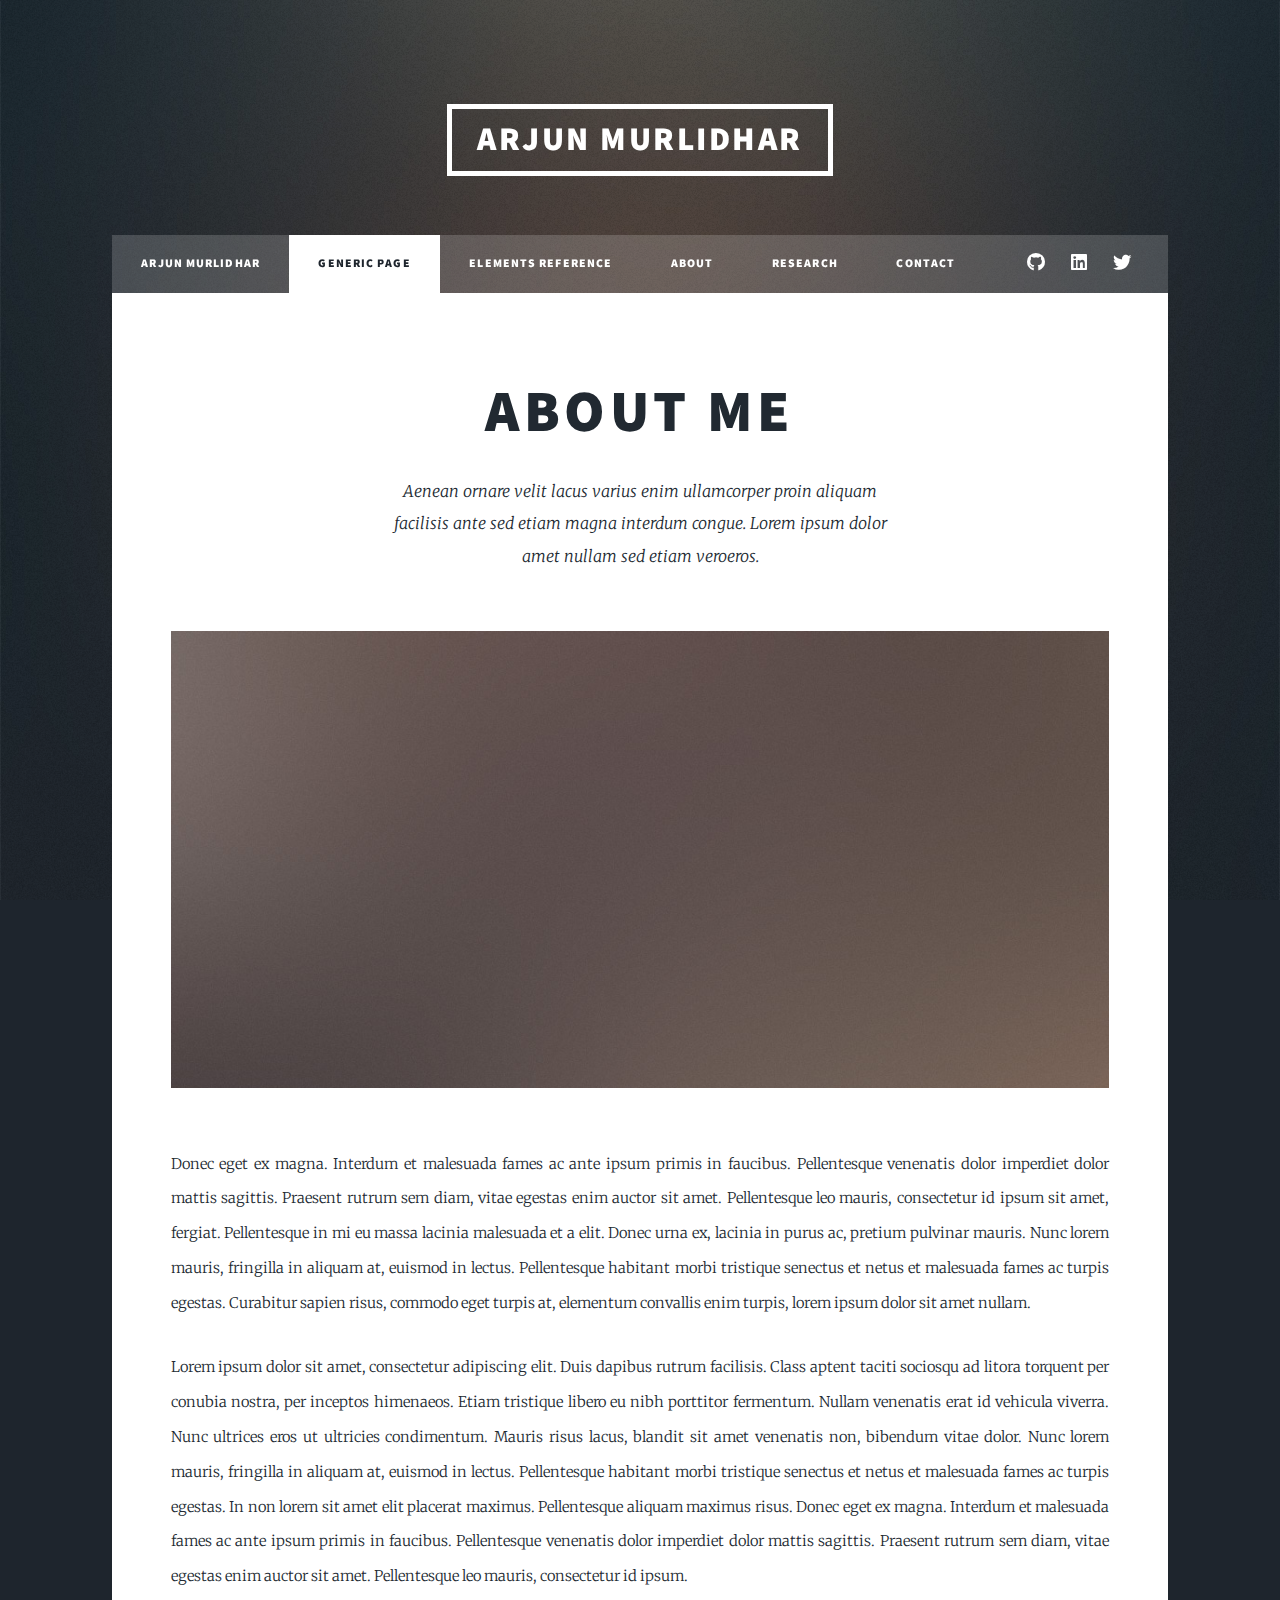
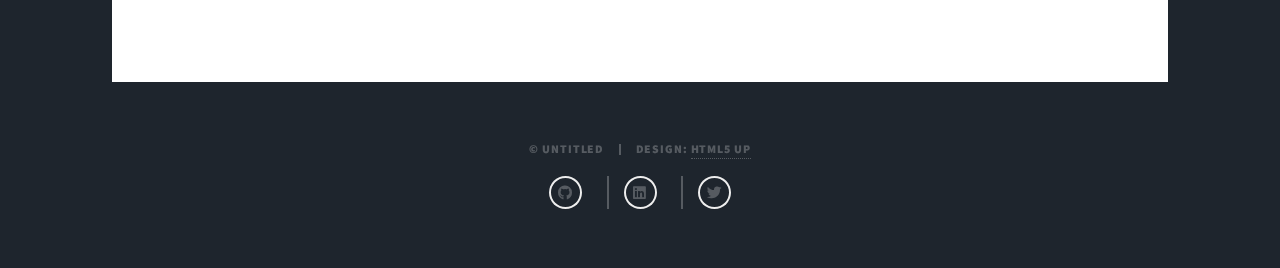
==== commit 18419b13: "edited footer and removed dates" ====
--- a/about.html
+++ b/about.html
@@ -45,7 +45,7 @@
 						<!-- Post -->
 							<section class="post">
 								<header class="major">
-									<span class="date">April 25, 2017</span>
+								<!--<span class="date">April 25, 2017</span> -->
 									<h1>About Me<br />
 									</h1>
 									<p>Aenean ornare velit lacus varius enim ullamcorper proin aliquam<br />
@@ -61,6 +61,7 @@
 
 				<!-- Footer -->
 					<footer id="footer">
+						<!--
 						<section>
 							<form method="post" action="#">
 								<div class="fields">
@@ -105,12 +106,20 @@
 								</ul>
 							</section>
 						</section>
+						-->
 					</footer>
 
 				<!-- Copyright -->
 					<div id="copyright">
 						<ul><li>&copy; Untitled</li><li>Design: <a href="https://html5up.net">HTML5 UP</a></li></ul>
+						<br>
+						<ul class="icons alt">
+							<li><a href="https://github.com/ArjunMurlidhar" class="icon brands fa-github"><span class="label">GitHub</span></a></li>
+							<li><a href="https://www.linkedin.com/in/arjun-murlidhar/" class="icon brands fa-linkedin"><span class="label">LinkedIn</span></a></li>
+							<li><a href="#" class="icon brands fa-twitter"><span class="label">Twitter</span></a></li>
+						</ul>
 					</div>
+
 
 			</div>
 
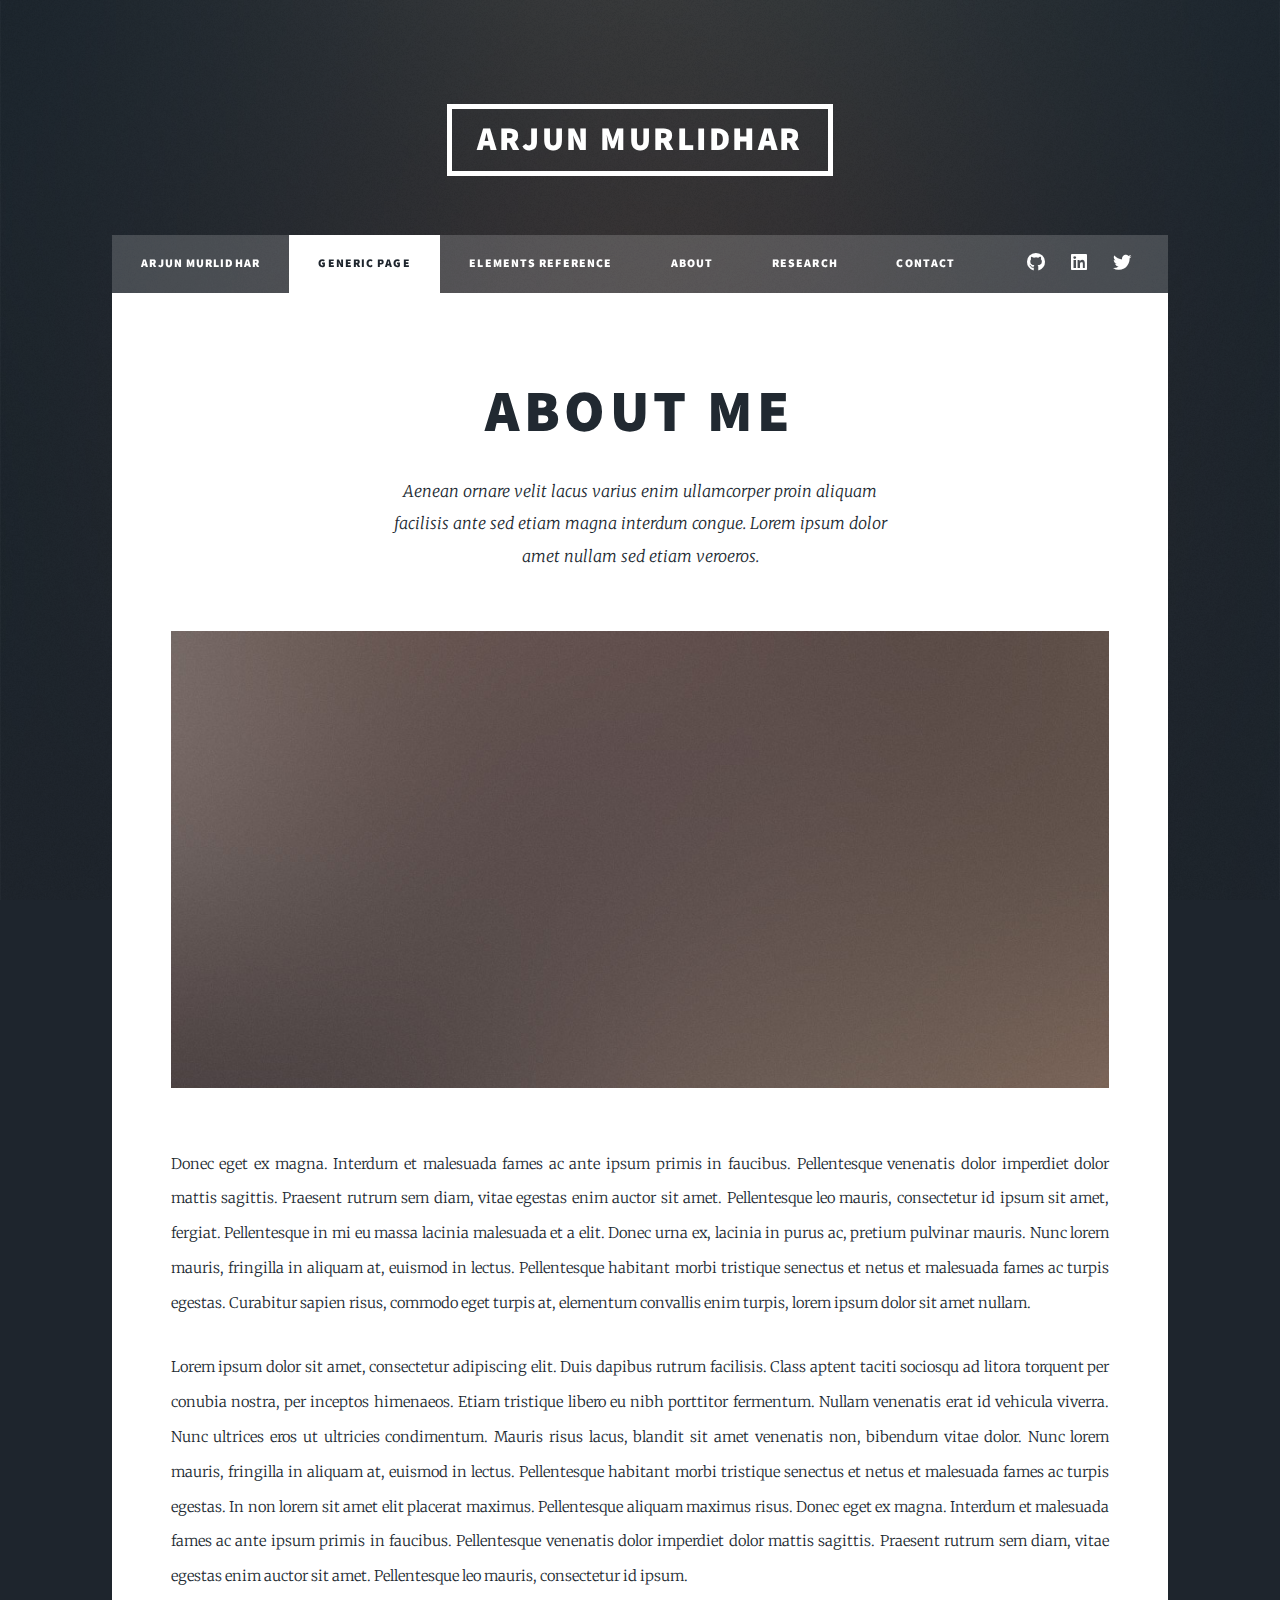
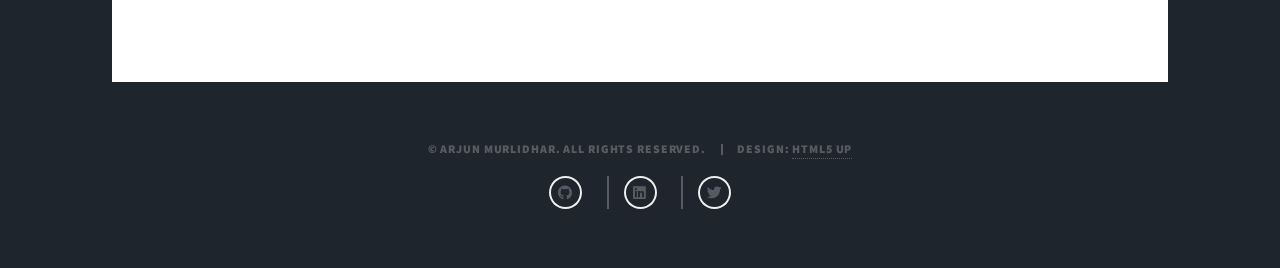
==== commit 362d1b9e: "edited copyright in footer" ====
--- a/about.html
+++ b/about.html
@@ -111,7 +111,7 @@
 
 				<!-- Copyright -->
 					<div id="copyright">
-						<ul><li>&copy; Untitled</li><li>Design: <a href="https://html5up.net">HTML5 UP</a></li></ul>
+						<ul><li>&copy; Arjun Murlidhar. All rights reserved.</li><li>Design: <a href="https://html5up.net">HTML5 UP</a></li></ul>
 						<br>
 						<ul class="icons alt">
 							<li><a href="https://github.com/ArjunMurlidhar" class="icon brands fa-github"><span class="label">GitHub</span></a></li>
--- a/assets/css/main.css
+++ b/assets/css/main.css
@@ -1,10 +1,10 @@
 @import url(fontawesome-all.min.css);
 @import url("https://fonts.googleapis.com/css?family=Merriweather:300,700,300italic,700italic|Source+Sans+Pro:900");
 
-/*
-	Massively by HTML5 UP
-	html5up.net | @ajlkn
-	Free for personal and commercial use under the CCA 3.0 license (html5up.net/license)
+/*
+	Massively by HTML5 UP
+	html5up.net | @ajlkn
+	Free for personal and commercial use under the CCA 3.0 license (html5up.net/license)
 */
 
 html, body, div, span, applet, object,
@@ -3239,6 +3239,7 @@
 			background-position: center,								center,														top center;
 			background-repeat: repeat,								no-repeat,													no-repeat;
 			background-attachment: scroll,								scroll,														scroll;
+			opacity: 0.5;
 			z-index: -1;
 		}
 
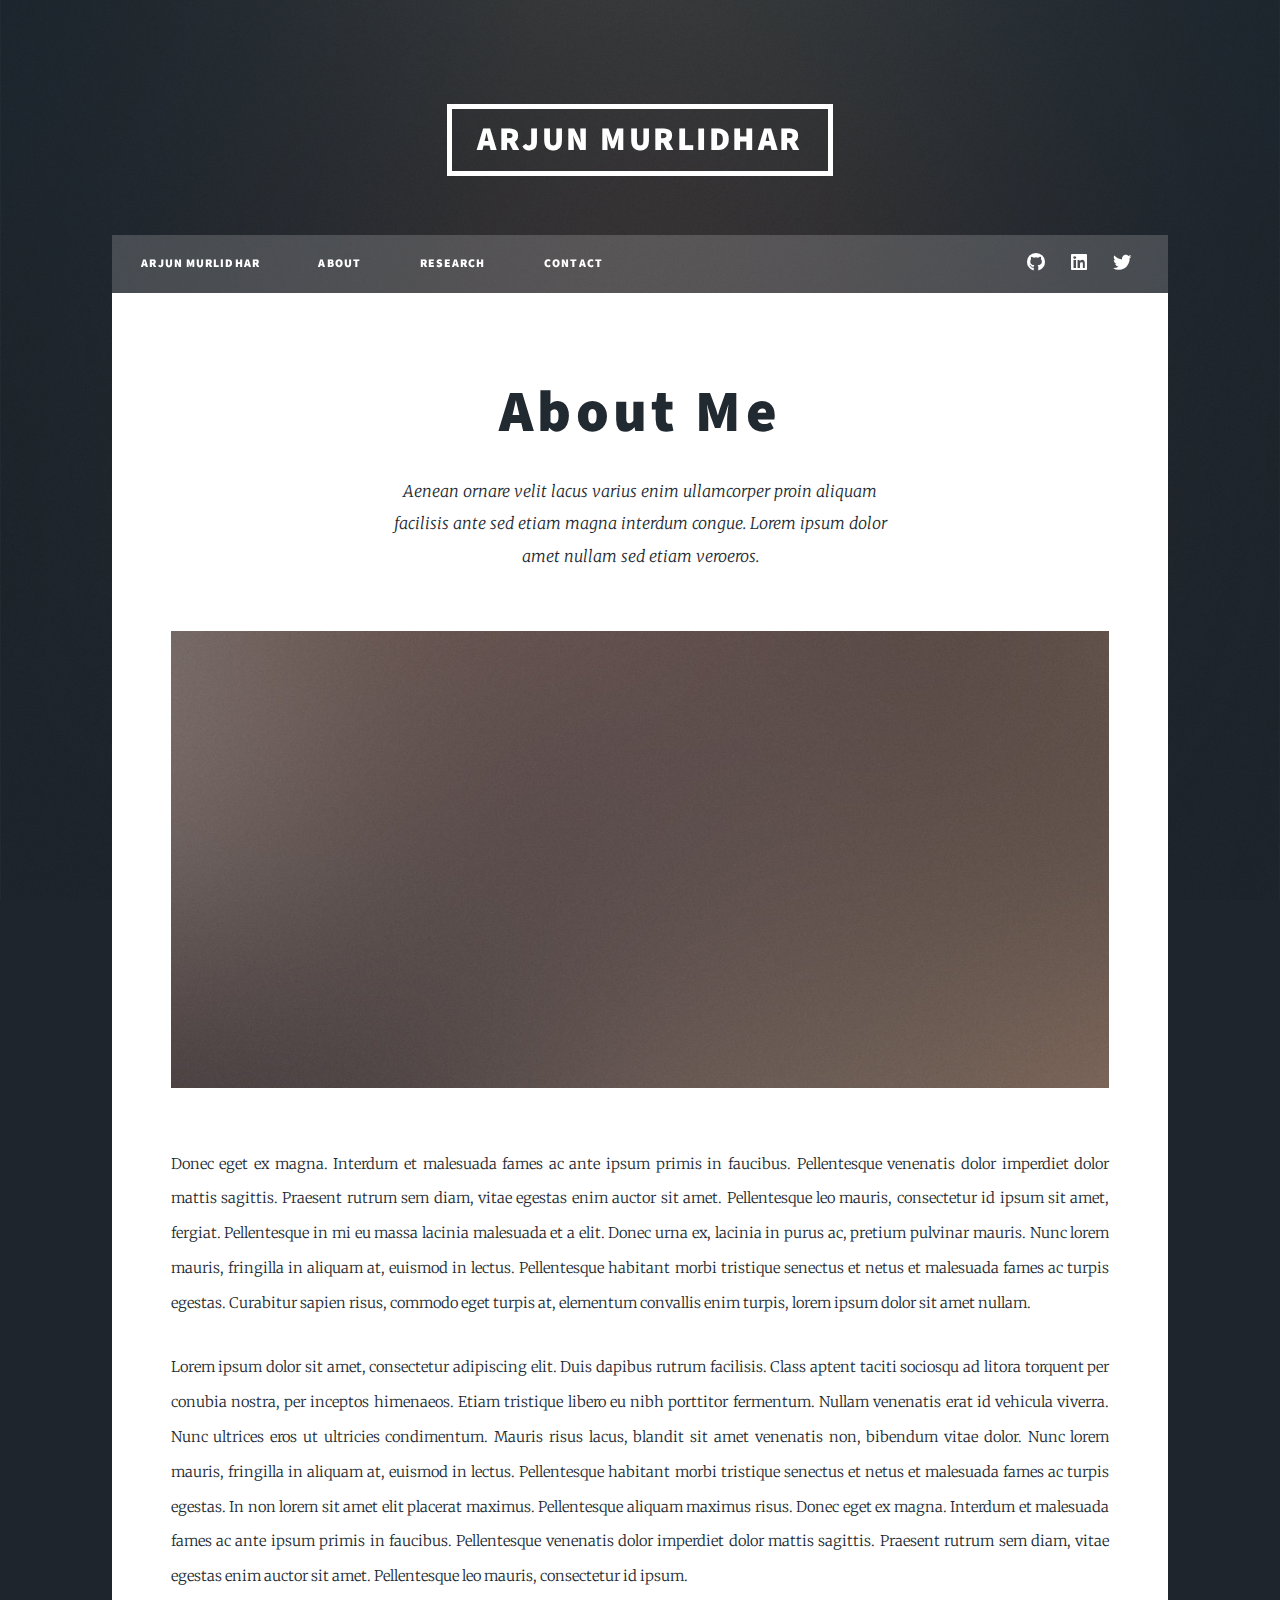
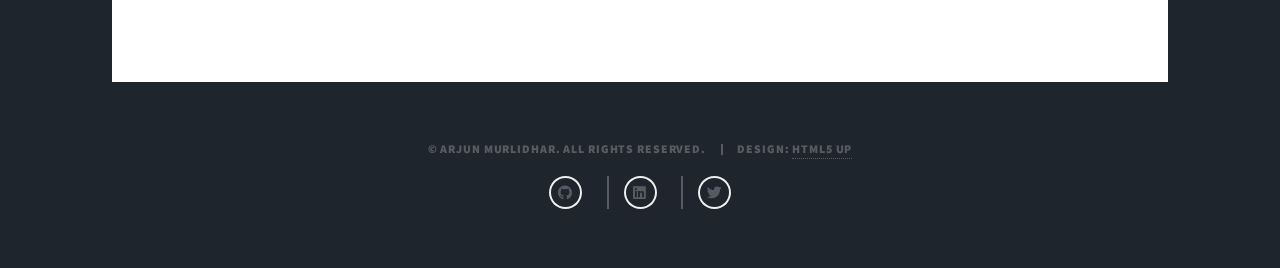
==== commit e0df4ed0: "edited the menu bar" ====
--- a/about.html
+++ b/about.html
@@ -26,8 +26,8 @@
 					<nav id="nav">
 						<ul class="links">
 							<li><a href="index.html">Arjun Murlidhar</a></li>
-							<li class="active"><a href="generic.html">Generic Page</a></li>
-							<li><a href="elements.html">Elements Reference</a></li>
+							<!--<li><a href="generic.html">Generic Page</a></li>
+							<li><a href="elements.html">Elements Reference</a></li>-->
                             <li><a href="about.html">About</a></li>
 							<li><a href="research.html">Research</a></li>
 							<li><a href="contact.html">Contact</a></li>
--- a/assets/css/main.css
+++ b/assets/css/main.css
@@ -185,7 +185,7 @@
 		font-weight: 900;
 		line-height: 1.5;
 		letter-spacing: 0.075em;
-		text-transform: uppercase;
+		text-transform: none !important;
 		margin: 0 0 1rem 0;
 	}
 
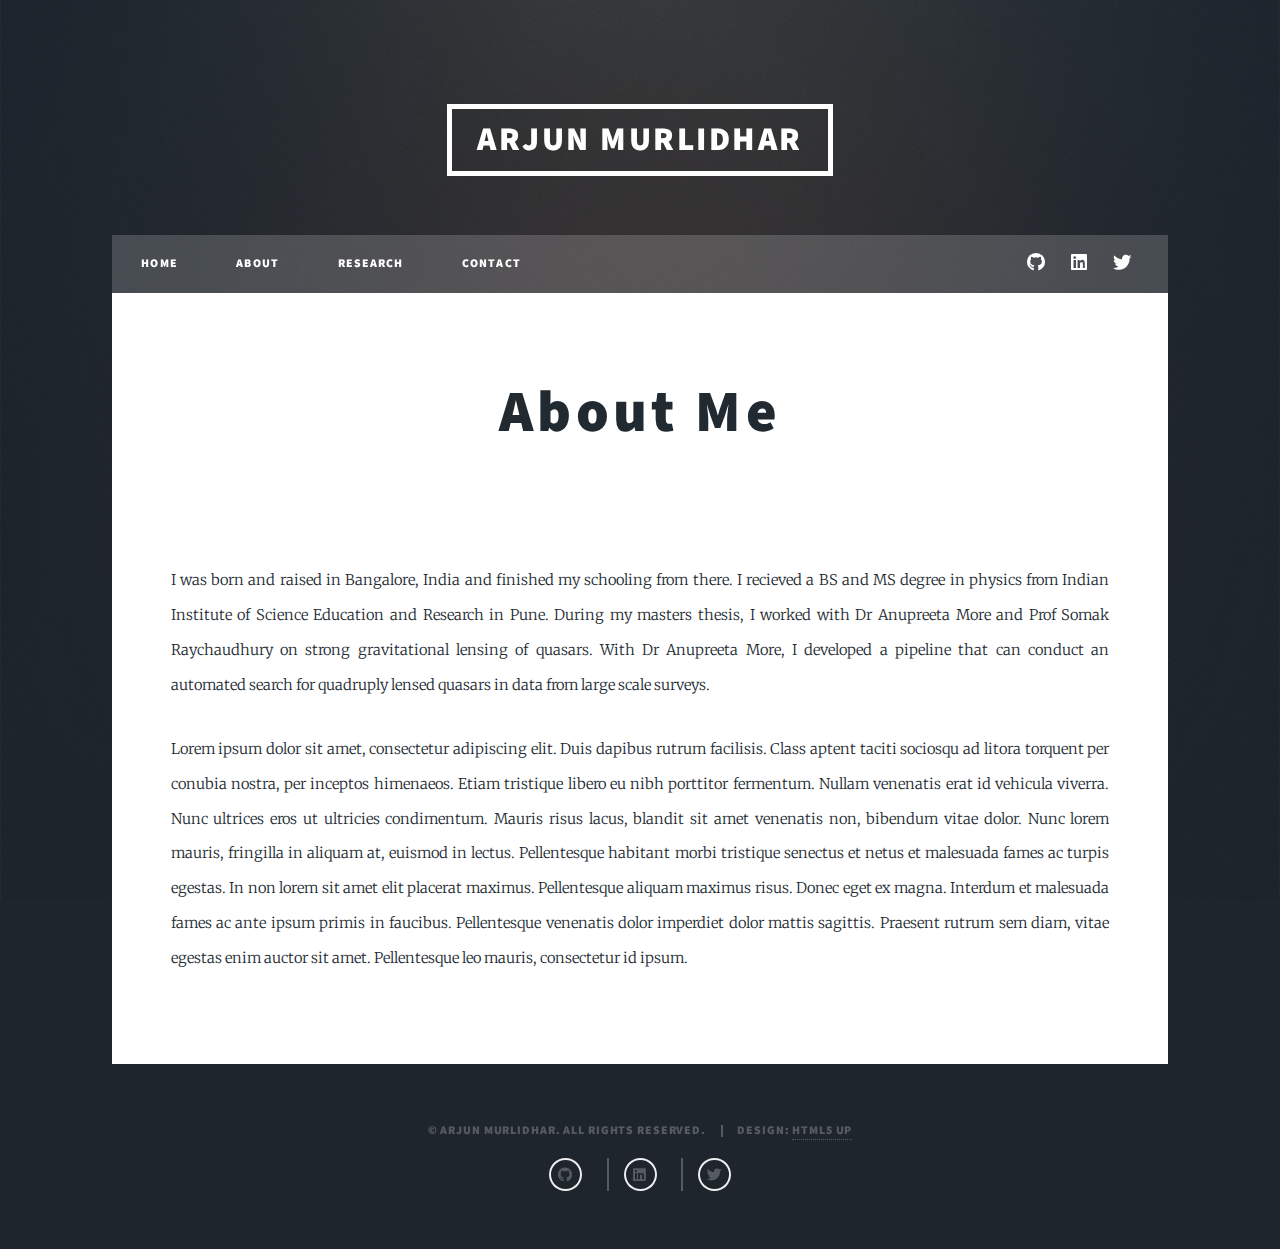
==== commit 002b6ae4: "about pic changed" ====
--- a/about.html
+++ b/about.html
@@ -25,16 +25,16 @@
 				<!-- Nav -->
 					<nav id="nav">
 						<ul class="links">
-							<li><a href="index.html">Arjun Murlidhar</a></li>
+							<li><a href="index.html">Home</a></li>
 							<!--<li><a href="generic.html">Generic Page</a></li>
 							<li><a href="elements.html">Elements Reference</a></li>-->
-                            <li><a href="about.html">About</a></li>
+                            <li class="active"></li><li><a href="about.html">About</a></li>
 							<li><a href="research.html">Research</a></li>
 							<li><a href="contact.html">Contact</a></li>
 						</ul>
 						<ul class="icons">
-							<li><a href="#" class="icon brands alt fa-github"><span class="label">GitHub</span></a></li>
-							<li><a href="#" class="icon brands alt fa-linkedin"><span class="label">LinkedIn</span></a></li>
+							<li><a href="https://github.com/ArjunMurlidhar" class="icon brands alt fa-github"><span class="label">GitHub</span></a></li>
+							<li><a href="https://www.linkedin.com/in/arjun-murlidhar/" class="icon brands alt fa-linkedin"><span class="label">LinkedIn</span></a></li>
 							<li><a href="#" class="icon brands alt fa-twitter"><span class="label">Twitter</span></a></li>
 						</ul>
 					</nav>
@@ -46,14 +46,14 @@
 							<section class="post">
 								<header class="major">
 								<!--<span class="date">April 25, 2017</span> -->
-									<h1>About Me<br />
-									</h1>
-									<p>Aenean ornare velit lacus varius enim ullamcorper proin aliquam<br />
+									<h2>About Me<br />
+									</h2>
+									<!--<p>Aenean ornare velit lacus varius enim ullamcorper proin aliquam<br />
 									facilisis ante sed etiam magna interdum congue. Lorem ipsum dolor<br />
-									amet nullam sed etiam veroeros.</p>
+									amet nullam sed etiam veroeros.</p>-->
 								</header>
-								<div class="image main"><img src="images/pic01.jpg" alt="" /></div>
-								<p>Donec eget ex magna. Interdum et malesuada fames ac ante ipsum primis in faucibus. Pellentesque venenatis dolor imperdiet dolor mattis sagittis. Praesent rutrum sem diam, vitae egestas enim auctor sit amet. Pellentesque leo mauris, consectetur id ipsum sit amet, fergiat. Pellentesque in mi eu massa lacinia malesuada et a elit. Donec urna ex, lacinia in purus ac, pretium pulvinar mauris. Nunc lorem mauris, fringilla in aliquam at, euismod in lectus. Pellentesque habitant morbi tristique senectus et netus et malesuada fames ac turpis egestas. Curabitur sapien risus, commodo eget turpis at, elementum convallis enim turpis, lorem ipsum dolor sit amet nullam.</p>
+								<div class="image main"><img src="images/aboutpic.jpg" alt="" /></div>
+								<p>I was born and raised in Bangalore, India and finished my schooling from there. I recieved a BS and MS degree in physics from Indian Institute of Science Education and Research in Pune. During my masters thesis, I worked with Dr Anupreeta More and Prof Somak Raychaudhury on strong gravitational lensing of quasars. With Dr Anupreeta More, I developed a pipeline that can conduct an automated search for quadruply lensed quasars in data from large scale surveys. </p>
 								<p>Lorem ipsum dolor sit amet, consectetur adipiscing elit. Duis dapibus rutrum facilisis. Class aptent taciti sociosqu ad litora torquent per conubia nostra, per inceptos himenaeos. Etiam tristique libero eu nibh porttitor fermentum. Nullam venenatis erat id vehicula viverra. Nunc ultrices eros ut ultricies condimentum. Mauris risus lacus, blandit sit amet venenatis non, bibendum vitae dolor. Nunc lorem mauris, fringilla in aliquam at, euismod in lectus. Pellentesque habitant morbi tristique senectus et netus et malesuada fames ac turpis egestas. In non lorem sit amet elit placerat maximus. Pellentesque aliquam maximus risus. Donec eget ex magna. Interdum et malesuada fames ac ante ipsum primis in faucibus. Pellentesque venenatis dolor imperdiet dolor mattis sagittis. Praesent rutrum sem diam, vitae egestas enim auctor sit amet. Pellentesque leo mauris, consectetur id ipsum.</p>
 							</section>
 
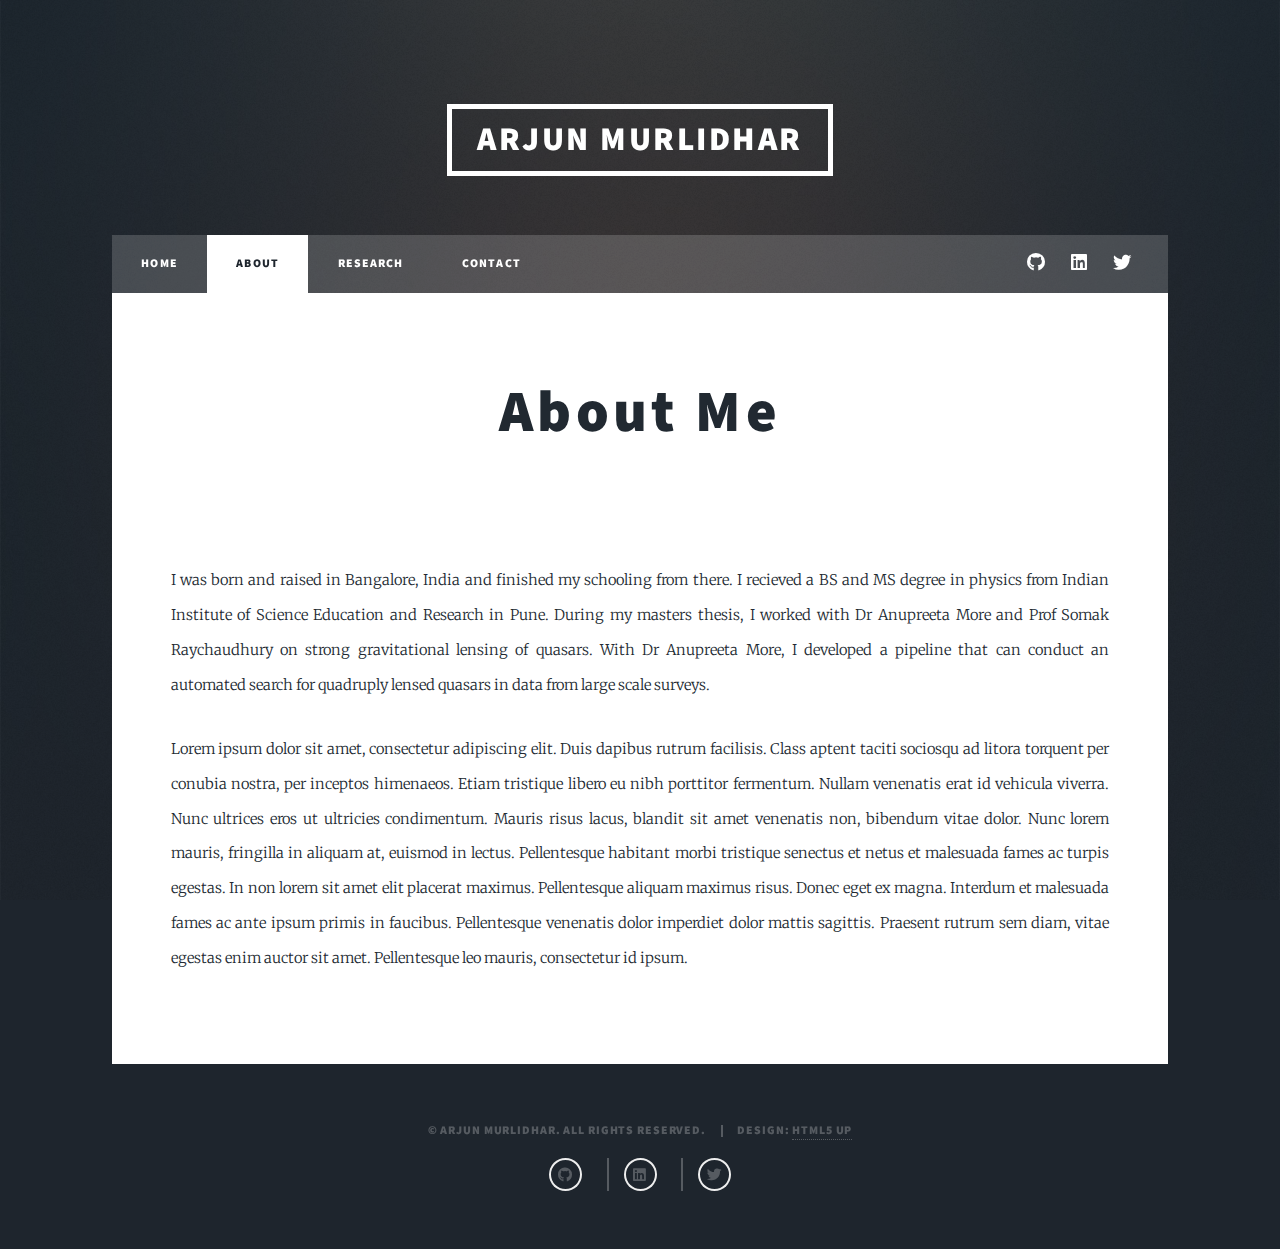
==== commit d66782ba: "about pic" ====
--- a/about.html
+++ b/about.html
@@ -28,7 +28,7 @@
 							<li><a href="index.html">Home</a></li>
 							<!--<li><a href="generic.html">Generic Page</a></li>
 							<li><a href="elements.html">Elements Reference</a></li>-->
-                            <li class="active"></li><li><a href="about.html">About</a></li>
+                            <li class="active"><a href="about.html">About</a></li>
 							<li><a href="research.html">Research</a></li>
 							<li><a href="contact.html">Contact</a></li>
 						</ul>
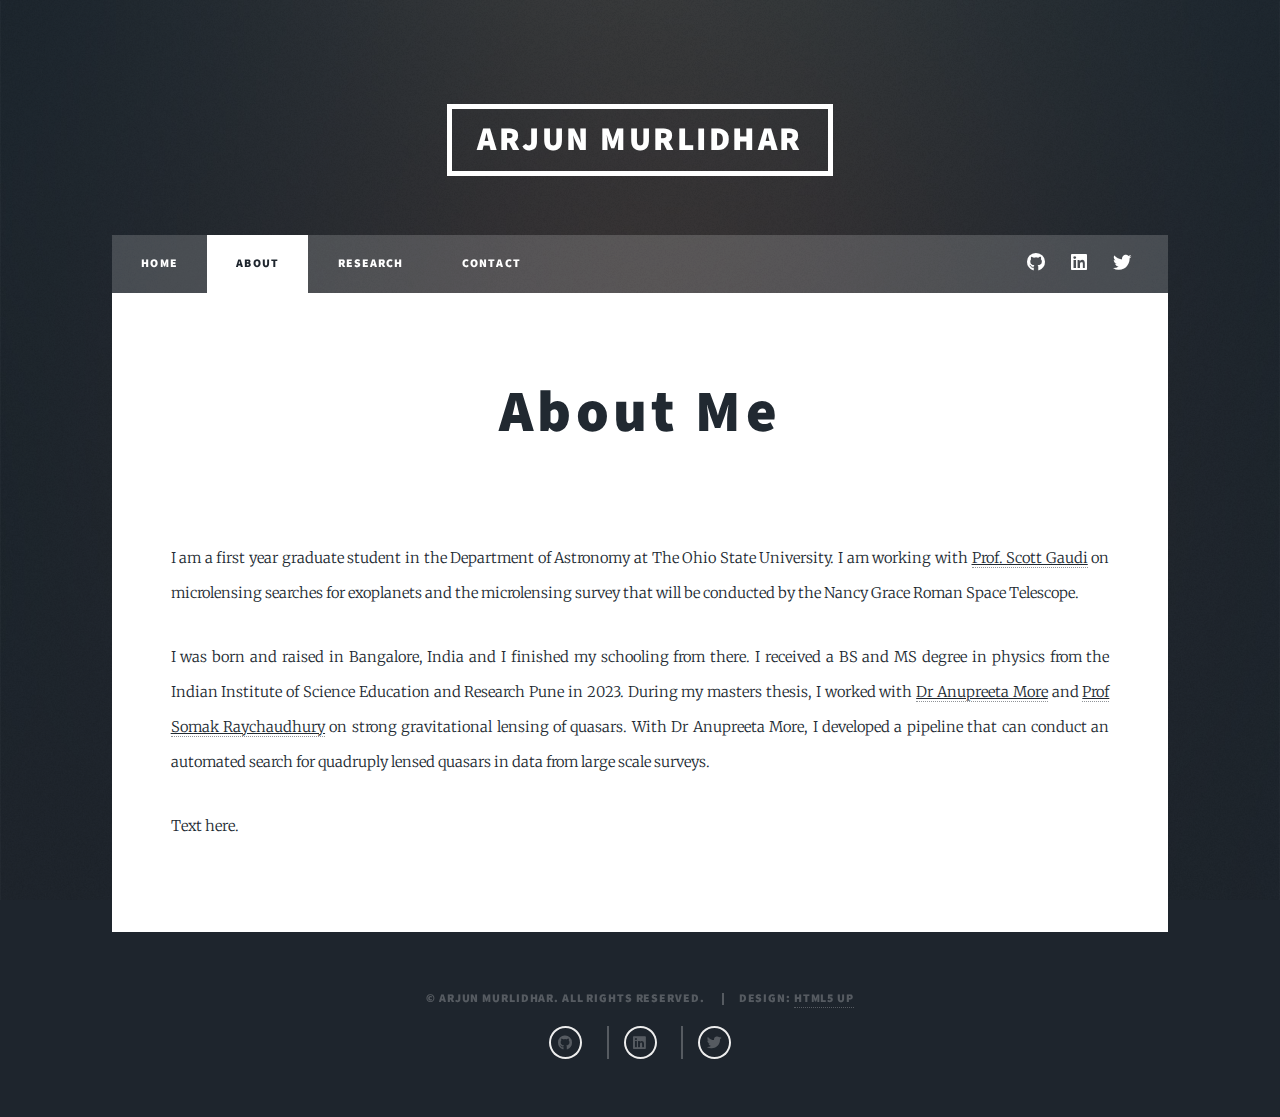
==== commit c2a11f1c: "about update" ====
--- a/about.html
+++ b/about.html
@@ -5,63 +5,79 @@
 	Free for personal and commercial use under the CCA 3.0 license (html5up.net/license)
 -->
 <html>
-	<head>
-		<title>About Me - Arjun Murlidhar</title>
-		<meta charset="utf-8" />
-		<meta name="viewport" content="width=device-width, initial-scale=1, user-scalable=no" />
-		<link rel="stylesheet" href="assets/css/main.css" />
-		<noscript><link rel="stylesheet" href="assets/css/noscript.css" /></noscript>
-	</head>
-	<body class="is-preload">
 
-		<!-- Wrapper -->
-			<div id="wrapper">
+<head>
+	<title>About Me - Arjun Murlidhar</title>
+	<meta charset="utf-8" />
+	<meta name="viewport" content="width=device-width, initial-scale=1, user-scalable=no" />
+	<link rel="stylesheet" href="assets/css/main.css" />
+	<noscript>
+		<link rel="stylesheet" href="assets/css/noscript.css" />
+	</noscript>
+</head>
 
-				<!-- Header -->
-					<header id="header">
-						<a href="index.html" class="logo">Arjun Murlidhar</a>
-					</header>
+<body class="is-preload">
 
-				<!-- Nav -->
-					<nav id="nav">
-						<ul class="links">
-							<li><a href="index.html">Home</a></li>
-							<!--<li><a href="generic.html">Generic Page</a></li>
+	<!-- Wrapper -->
+	<div id="wrapper">
+
+		<!-- Header -->
+		<header id="header">
+			<a href="index.html" class="logo">Arjun Murlidhar</a>
+		</header>
+
+		<!-- Nav -->
+		<nav id="nav">
+			<ul class="links">
+				<li><a href="index.html">Home</a></li>
+				<!--<li><a href="generic.html">Generic Page</a></li>
 							<li><a href="elements.html">Elements Reference</a></li>-->
-                            <li class="active"><a href="about.html">About</a></li>
-							<li><a href="research.html">Research</a></li>
-							<li><a href="contact.html">Contact</a></li>
-						</ul>
-						<ul class="icons">
-							<li><a href="https://github.com/ArjunMurlidhar" class="icon brands alt fa-github"><span class="label">GitHub</span></a></li>
-							<li><a href="https://www.linkedin.com/in/arjun-murlidhar/" class="icon brands alt fa-linkedin"><span class="label">LinkedIn</span></a></li>
-							<li><a href="#" class="icon brands alt fa-twitter"><span class="label">Twitter</span></a></li>
-						</ul>
-					</nav>
+				<li class="active"><a href="about.html">About</a></li>
+				<li><a href="research.html">Research</a></li>
+				<li><a href="contact.html">Contact</a></li>
+			</ul>
+			<ul class="icons">
+				<li><a href="https://github.com/ArjunMurlidhar" class="icon brands alt fa-github"><span
+							class="label">GitHub</span></a></li>
+				<li><a href="https://www.linkedin.com/in/arjun-murlidhar/" class="icon brands alt fa-linkedin"><span
+							class="label">LinkedIn</span></a></li>
+				<li><a href="#" class="icon brands alt fa-twitter"><span class="label">Twitter</span></a></li>
+			</ul>
+		</nav>
 
-				<!-- Main -->
-					<div id="main">
+		<!-- Main -->
+		<div id="main">
 
-						<!-- Post -->
-							<section class="post">
-								<header class="major">
-								<!--<span class="date">April 25, 2017</span> -->
-									<h2>About Me<br />
-									</h2>
-									<!--<p>Aenean ornare velit lacus varius enim ullamcorper proin aliquam<br />
+			<!-- Post -->
+			<section class="post">
+				<header class="major">
+					<!--<span class="date">April 25, 2017</span> -->
+					<h2>About Me<br />
+					</h2>
+					<!--<p>Aenean ornare velit lacus varius enim ullamcorper proin aliquam<br />
 									facilisis ante sed etiam magna interdum congue. Lorem ipsum dolor<br />
 									amet nullam sed etiam veroeros.</p>-->
-								</header>
-								<div class="image main"><img src="images/aboutpic.jpg" alt="" /></div>
-								<p>I was born and raised in Bangalore, India and finished my schooling from there. I recieved a BS and MS degree in physics from Indian Institute of Science Education and Research in Pune. During my masters thesis, I worked with Dr Anupreeta More and Prof Somak Raychaudhury on strong gravitational lensing of quasars. With Dr Anupreeta More, I developed a pipeline that can conduct an automated search for quadruply lensed quasars in data from large scale surveys. </p>
-								<p>Lorem ipsum dolor sit amet, consectetur adipiscing elit. Duis dapibus rutrum facilisis. Class aptent taciti sociosqu ad litora torquent per conubia nostra, per inceptos himenaeos. Etiam tristique libero eu nibh porttitor fermentum. Nullam venenatis erat id vehicula viverra. Nunc ultrices eros ut ultricies condimentum. Mauris risus lacus, blandit sit amet venenatis non, bibendum vitae dolor. Nunc lorem mauris, fringilla in aliquam at, euismod in lectus. Pellentesque habitant morbi tristique senectus et netus et malesuada fames ac turpis egestas. In non lorem sit amet elit placerat maximus. Pellentesque aliquam maximus risus. Donec eget ex magna. Interdum et malesuada fames ac ante ipsum primis in faucibus. Pellentesque venenatis dolor imperdiet dolor mattis sagittis. Praesent rutrum sem diam, vitae egestas enim auctor sit amet. Pellentesque leo mauris, consectetur id ipsum.</p>
-							</section>
+				</header>
+				<div class="image fit"><img src="images/aboutpic.jpg" alt="" /></div>
+				<p>I am a first year graduate student in the Department of Astronomy at The Ohio State University. I am working with <a
+					href="https://www.astronomy.ohio-state.edu/gaudi.1/"><u>Prof. Scott Gaudi</u></a> on microlensing searches for exoplanets and the microlensing survey that will be conducted by the Nancy Grace Roman Space Telescope. </p>
+				<p>I was born and raised in Bangalore, India and I finished my schooling from there. I received a BS and
+					MS degree in physics from the Indian Institute of Science Education and Research Pune in 2023. During my
+					masters thesis, I worked with <a
+						href="https://ui.adsabs.harvard.edu/search/filter_property_fq_property=AND&filter_property_fq_property=property%3A%22refereed%22&fq=%7B!type%3Daqp%20v%3D%24fq_property%7D&fq_property=(property%3A%22refereed%22)&p_=0&q=author%3A(%22More%2C%20Anupreeta%22)&sort=date%20desc%2C%20bibcode%20desc"><u>Dr
+							Anupreeta More</u></a> and <a
+						href="https://www.ashoka.edu.in/profile/somak-raychaudhury/"><u>Prof Somak Raychaudhury</u></a>
+					on strong gravitational lensing of quasars. With Dr Anupreeta More, I developed a pipeline that can
+					conduct an automated search for quadruply lensed quasars in data from large scale surveys. </p>
+				
+				<p>Text here.</p>
+			</section>
 
-					</div>
+		</div>
 
-				<!-- Footer -->
-					<footer id="footer">
-						<!--
+		<!-- Footer -->
+		<footer id="footer">
+			<!--
 						<section>
 							<form method="post" action="#">
 								<div class="fields">
@@ -107,30 +123,36 @@
 							</section>
 						</section>
 						-->
-					</footer>
+		</footer>
 
-				<!-- Copyright -->
-					<div id="copyright">
-						<ul><li>&copy; Arjun Murlidhar. All rights reserved.</li><li>Design: <a href="https://html5up.net">HTML5 UP</a></li></ul>
-						<br>
-						<ul class="icons alt">
-							<li><a href="https://github.com/ArjunMurlidhar" class="icon brands fa-github"><span class="label">GitHub</span></a></li>
-							<li><a href="https://www.linkedin.com/in/arjun-murlidhar/" class="icon brands fa-linkedin"><span class="label">LinkedIn</span></a></li>
-							<li><a href="#" class="icon brands fa-twitter"><span class="label">Twitter</span></a></li>
-						</ul>
-					</div>
+		<!-- Copyright -->
+		<div id="copyright">
+			<ul>
+				<li>&copy; Arjun Murlidhar. All rights reserved.</li>
+				<li>Design: <a href="https://html5up.net">HTML5 UP</a></li>
+			</ul>
+			<br>
+			<ul class="icons alt">
+				<li><a href="https://github.com/ArjunMurlidhar" class="icon brands fa-github"><span
+							class="label">GitHub</span></a></li>
+				<li><a href="https://www.linkedin.com/in/arjun-murlidhar/" class="icon brands fa-linkedin"><span
+							class="label">LinkedIn</span></a></li>
+				<li><a href="#" class="icon brands fa-twitter"><span class="label">Twitter</span></a></li>
+			</ul>
+		</div>
 
 
-			</div>
+	</div>
 
-		<!-- Scripts -->
-			<script src="assets/js/jquery.min.js"></script>
-			<script src="assets/js/jquery.scrollex.min.js"></script>
-			<script src="assets/js/jquery.scrolly.min.js"></script>
-			<script src="assets/js/browser.min.js"></script>
-			<script src="assets/js/breakpoints.min.js"></script>
-			<script src="assets/js/util.js"></script>
-			<script src="assets/js/main.js"></script>
+	<!-- Scripts -->
+	<script src="assets/js/jquery.min.js"></script>
+	<script src="assets/js/jquery.scrollex.min.js"></script>
+	<script src="assets/js/jquery.scrolly.min.js"></script>
+	<script src="assets/js/browser.min.js"></script>
+	<script src="assets/js/breakpoints.min.js"></script>
+	<script src="assets/js/util.js"></script>
+	<script src="assets/js/main.js"></script>
 
-	</body>
+</body>
+
 </html>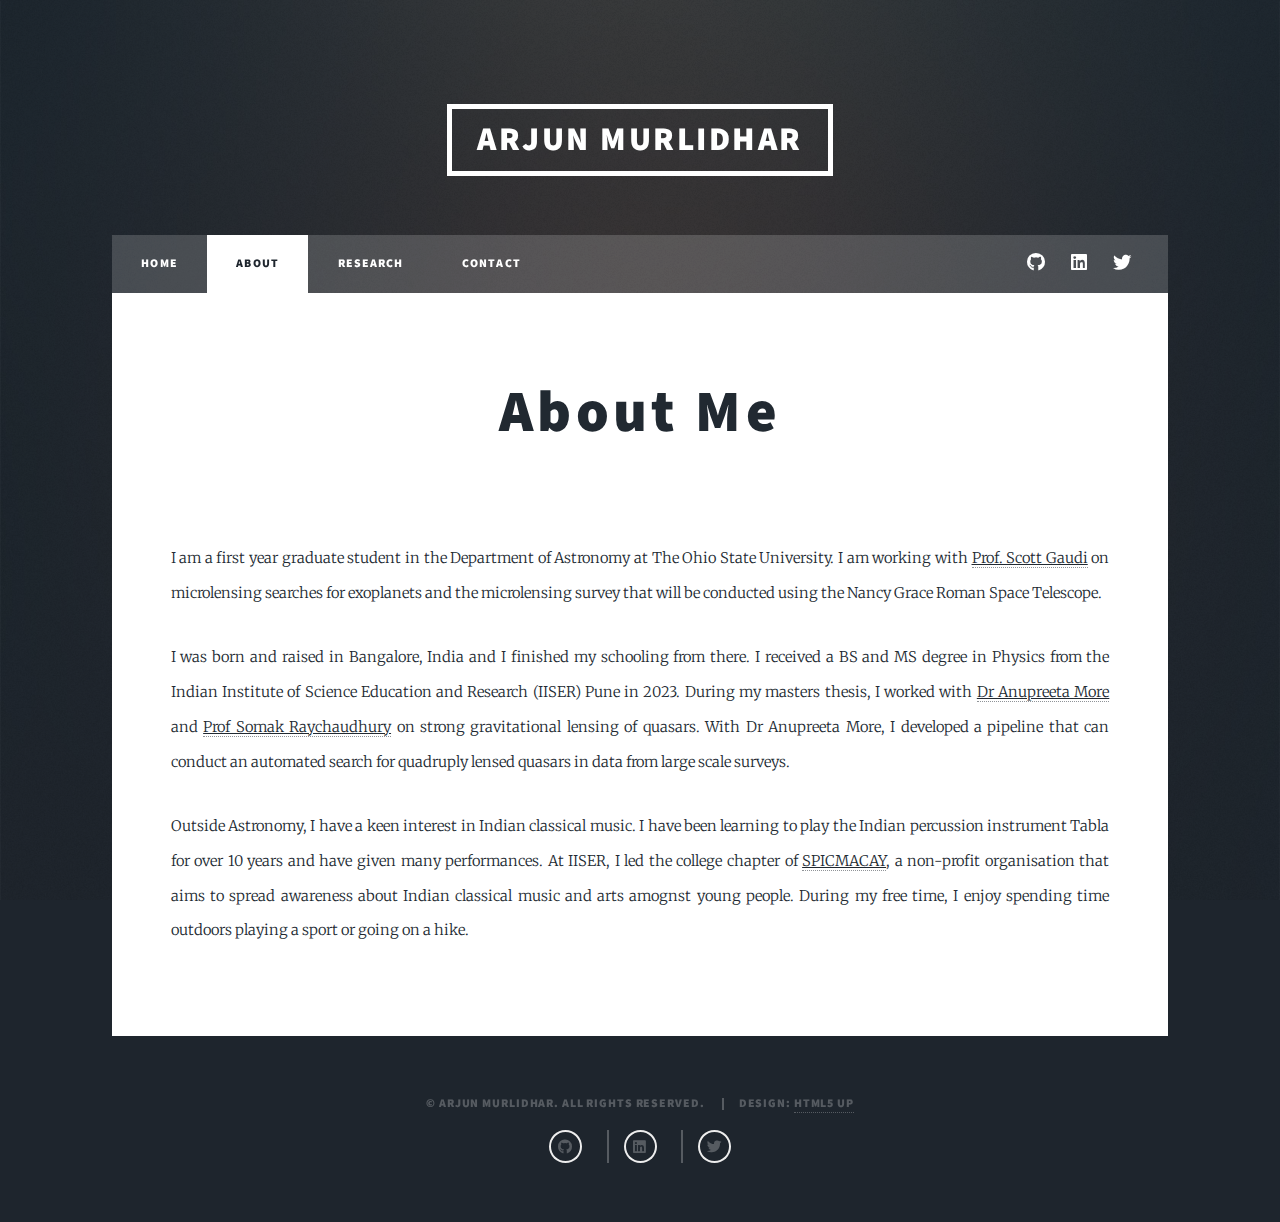
==== commit 932090a3: "about updated" ====
--- a/about.html
+++ b/about.html
@@ -60,9 +60,9 @@
 				</header>
 				<div class="image fit"><img src="images/aboutpic.jpg" alt="" /></div>
 				<p>I am a first year graduate student in the Department of Astronomy at The Ohio State University. I am working with <a
-					href="https://www.astronomy.ohio-state.edu/gaudi.1/"><u>Prof. Scott Gaudi</u></a> on microlensing searches for exoplanets and the microlensing survey that will be conducted by the Nancy Grace Roman Space Telescope. </p>
+					href="https://www.astronomy.ohio-state.edu/gaudi.1/"><u>Prof. Scott Gaudi</u></a> on microlensing searches for exoplanets and the microlensing survey that will be conducted using the Nancy Grace Roman Space Telescope. </p>
 				<p>I was born and raised in Bangalore, India and I finished my schooling from there. I received a BS and
-					MS degree in physics from the Indian Institute of Science Education and Research Pune in 2023. During my
+					MS degree in Physics from the Indian Institute of Science Education and Research (IISER) Pune in 2023. During my
 					masters thesis, I worked with <a
 						href="https://ui.adsabs.harvard.edu/search/filter_property_fq_property=AND&filter_property_fq_property=property%3A%22refereed%22&fq=%7B!type%3Daqp%20v%3D%24fq_property%7D&fq_property=(property%3A%22refereed%22)&p_=0&q=author%3A(%22More%2C%20Anupreeta%22)&sort=date%20desc%2C%20bibcode%20desc"><u>Dr
 							Anupreeta More</u></a> and <a
@@ -70,7 +70,8 @@
 					on strong gravitational lensing of quasars. With Dr Anupreeta More, I developed a pipeline that can
 					conduct an automated search for quadruply lensed quasars in data from large scale surveys. </p>
 				
-				<p>Text here.</p>
+				<p>Outside Astronomy, I have a keen interest in Indian classical music. I have been learning to play the Indian percussion instrument Tabla for over 10 years and have given many performances. At IISER, I led the college chapter of <a
+					href="https://spicmacay.org/"><u>SPICMACAY</u></a>, a non-profit organisation that aims to spread awareness about Indian classical music and arts amognst young people. During my free time, I enjoy spending time outdoors playing a sport or going on a hike.</p>
 			</section>
 
 		</div>
